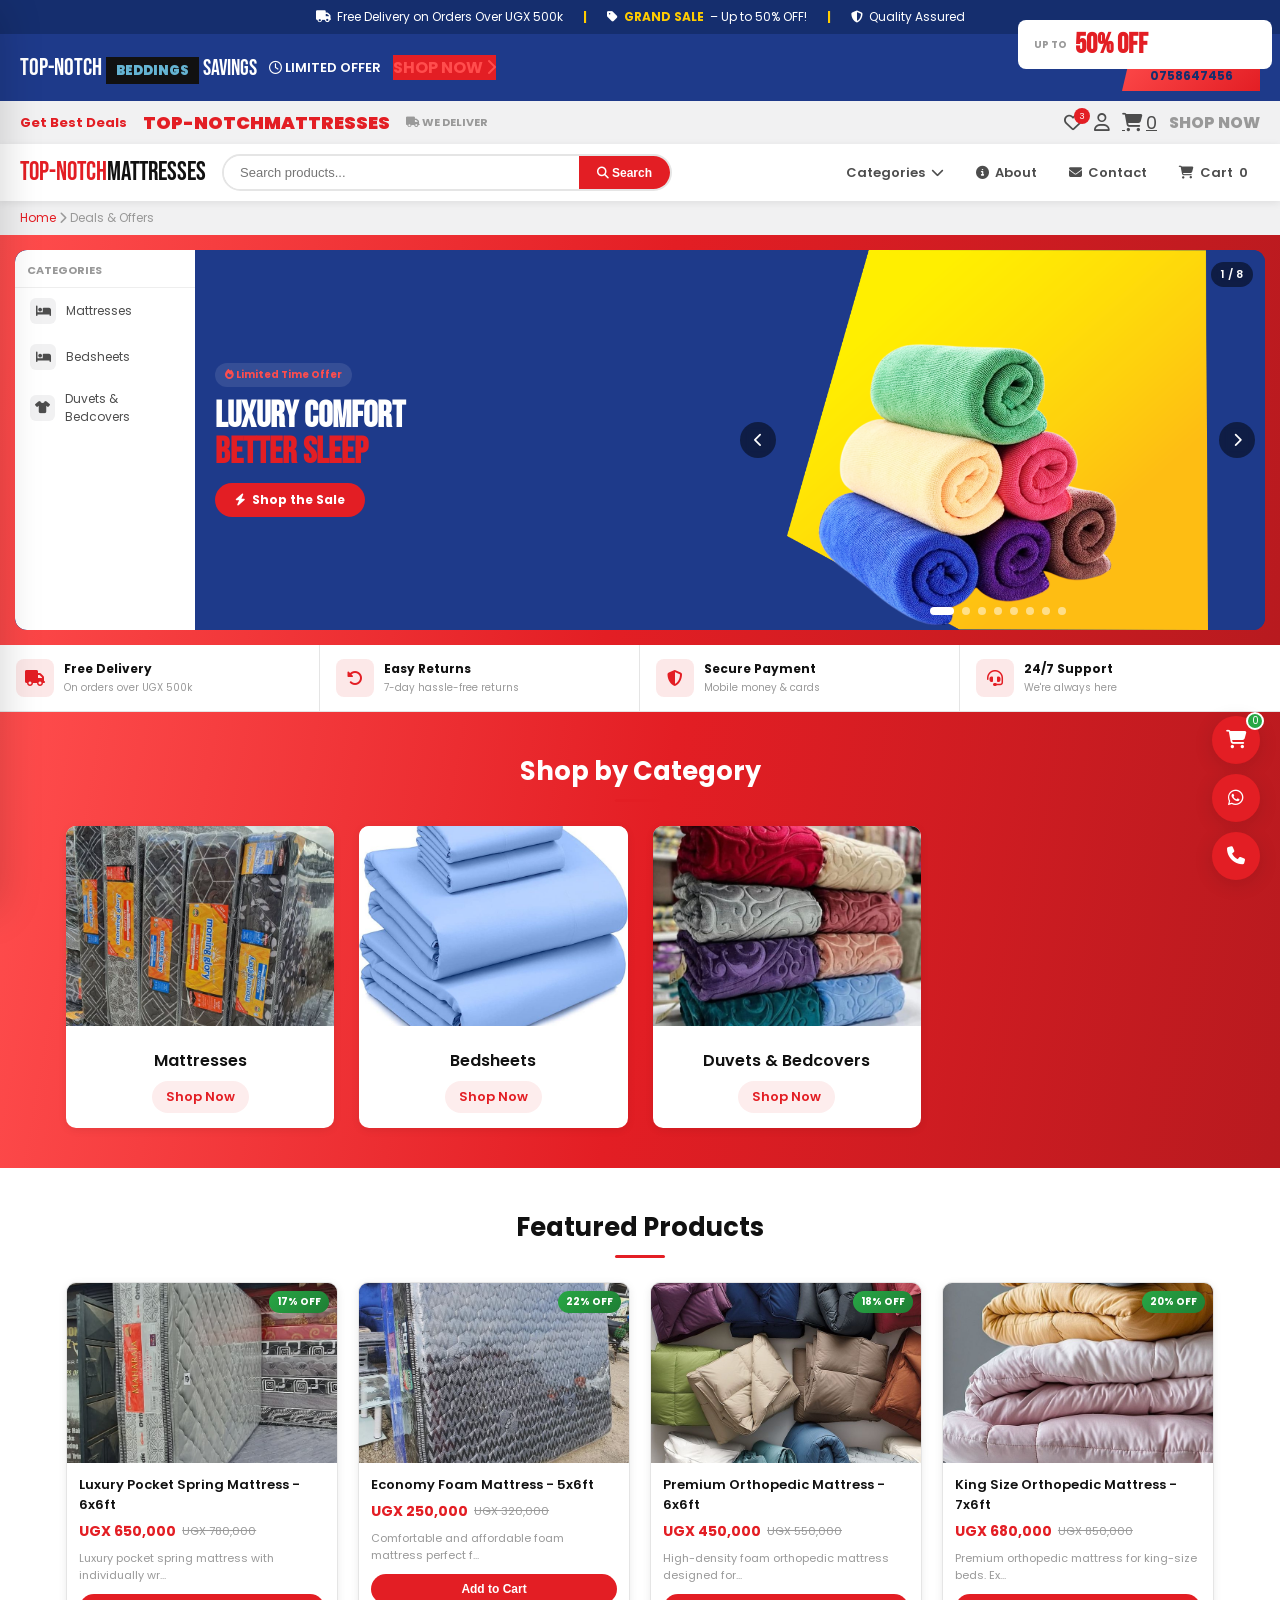
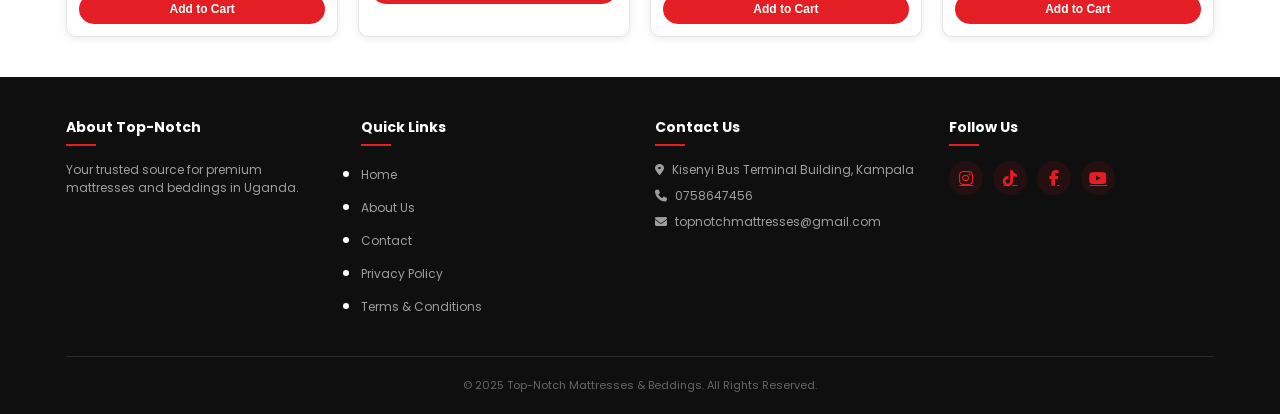
==== index.html @ d007566e "Add files via upload" ====
<!DOCTYPE html>
<html lang="en">
<head>
    <meta charset="UTF-8">
    <meta name="viewport" content="width=device-width, initial-scale=1.0, user-scalable=yes">
    <title>Top-Notch Mattresses & Beddings</title>
    <link rel="stylesheet" href="css/style.css">
    <link rel="stylesheet" href="https://cdnjs.cloudflare.com/ajax/libs/font-awesome/6.4.0/css/all.min.css">
    <link href="https://fonts.googleapis.com/css2?family=Bebas+Neue&family=Barlow+Condensed:wght@400;500;600;700;900&family=Poppins:wght@300;400;500;600;700;800&display=swap" rel="stylesheet">
    <style>
        /* Color Override: Red, Blue, White */
        :root {
            --primary: #e31e24; /* Red */
            --primary-dark: #b81a1f;
            --primary-light: #ff4d4d;
            --accent: #ffcc00;
            --navy: #1e3a8a; /* Blue */
            --navy-dark: #152e6e;
            --white: #ffffff;
            --gray-100: #f8f8f8;
        }
        /* Additional overrides for new colors */
        .best-deals span { color: var(--primary); }
        .hero-text h1 .highlight { color: var(--primary); -webkit-text-stroke: 0; }
        .hero-text .discount-badge .pct { color: var(--primary); }
        .cta-btn, .add-cart-btn, .checkout-btn, .submit-btn, .continue-shop, .shop-now-link, .fab-main, .pagination button:hover:not(:disabled) { background: var(--primary); }
        .cta-btn:hover, .add-cart-btn:hover, .checkout-btn:hover, .submit-btn:hover, .continue-shop:hover { background: var(--primary-dark); }
        .category-hero { background: linear-gradient(135deg, var(--navy), var(--navy-dark)); }
        .contact-hero { background: var(--navy-dark); }
        .about-hero { background: linear-gradient(135deg, var(--navy), var(--navy-dark)); }
        .cart-hero { background: linear-gradient(135deg, var(--navy), var(--navy-dark)); }
        .search-hero { background: var(--navy-dark); }
        .brand-bar .afrishop-logo-sm span { color: var(--primary); }
        .deal-banner .call-box { background: linear-gradient(135deg, var(--primary-light), var(--primary)); }
        .dropdown-wrapper .dropdown { border-top-color: var(--primary); }
        .section-title::after { background: var(--primary); }
        .view-more:hover { background: var(--primary); }
        .pagination button:hover:not(:disabled) { background: var(--primary); border-color: var(--primary); }
    </style>
</head>
<body>

<!-- Mobile Menu Overlay -->
<div class="overlay" id="overlay"></div>

<!-- Mobile Drawer -->
<nav class="mobile-menu" id="mobileMenu">
  <div class="mobile-menu-header">
    <a class="afrishop-logo" href="index.html">TOP-NOTCH<span>MATTRESSES</span></a>
    <button class="mobile-close" id="closeMobileBtn"><i class="fas fa-times"></i></button>
  </div>
  <div class="cat-item"><a href="category.html?cat=mattresses"><i class="fas fa-bed"></i> Mattresses</a></div>
  <div class="cat-item"><a href="category.html?cat=bedsheets"><i class="fas fa-bed"></i> Bedsheets</a></div>
  <div class="cat-item"><a href="category.html?cat=duvets"><i class="fas fa-tshirt"></i> Duvets</a></div>
  <div class="cat-item"><a href="contact.html"><i class="fas fa-envelope"></i> Contact Us</a></div>
  <div class="cat-item"><a href="about.html"><i class="fas fa-info-circle"></i> About Us</a></div>
</nav>

<!-- Promo Bar -->
<div class="promo-bar">
  <span><i class="fas fa-truck"></i> Free Delivery on Orders Over UGX 500k</span>
  <span class="accent">|</span>
  <span><i class="fas fa-tag"></i> <span class="accent">GRAND SALE</span> – Up to 50% OFF!</span>
  <span class="accent">|</span>
  <span><i class="fas fa-shield-alt"></i> Quality Assured</span>
</div>

<!-- Deal Banner -->
<div class="deal-banner">
  <div class="brand-badge">
    <span class="mega">Top-Notch</span>
    <span class="home-tag">BEDDINGS</span>
    <span class="savings">Savings</span>
  </div>
  <span class="today"><i class="far fa-clock"></i> LIMITED OFFER</span>
  <a href="#" class="shop-now-link">SHOP NOW <i class="fas fa-chevron-right"></i></a>
  <div class="call-box">
    <p>📞 Call for Deals</p>
    <p class="phone">0758647456</p>
  </div>
</div>

<!-- Brand Bar -->
<div class="brand-bar">
  <span class="best-deals">Get Best <span>Deals</span></span>
  <span class="afrishop-logo-sm">TOP-NOTCH<span>MATTRESSES</span></span>
  <span class="we-deliver"><i class="fas fa-truck"></i> We Deliver</span>
  <div class="icon-group">
    <button class="icon-btn" title="Wishlist"><i class="far fa-heart"></i><span class="badge">3</span></button>
    <button class="icon-btn" title="Account"><i class="far fa-user"></i></button>
    <a href="cart.html" class="icon-btn" title="Cart"><i class="fas fa-shopping-cart"></i><span id="cart-count">0</span></a>
    <span class="shop-now-sm">SHOP NOW</span>
  </div>
</div>

<!-- Main Nav -->
<header class="main-nav">
  <button class="hamburger" id="hamburgerBtn" aria-label="Menu"><span></span><span></span><span></span></button>
  <a class="afrishop-logo" href="index.html">TOP-NOTCH<span>MATTRESSES</span></a>
  <div class="search-bar">
    <input type="text" placeholder="Search products..." id="searchInput" onkeydown="if(event.key==='Enter')doSearch()">
    <button onclick="doSearch()"><i class="fas fa-search"></i> Search</button>
  </div>
  <nav class="nav-links">
    <div class="dropdown-wrapper">
      <a href="#" class="nav-link">Categories <i class="fas fa-chevron-down"></i></a>
      <ul class="dropdown">
        <li><a href="category.html?cat=mattresses">Mattresses</a></li>
        <li><a href="category.html?cat=bedsheets">Bedsheets</a></li>
        <li><a href="category.html?cat=duvets">Duvets & Bedcovers</a></li>
      </ul>
    </div>
    <a href="about.html" class="nav-link"><i class="fas fa-info-circle"></i> <span>About</span></a>
    <a href="contact.html" class="nav-link"><i class="fas fa-envelope"></i> <span>Contact</span></a>
    <a href="cart.html" class="nav-link"><i class="fas fa-shopping-cart"></i> <span>Cart</span><span id="cart-count-nav">0</span></a>
  </nav>
</header>

<!-- Breadcrumb -->
<div class="breadcrumb-bar"><a href="index.html">Home</a> <i class="fas fa-chevron-right"></i> <span>Deals & Offers</span></div>

<!-- Hero Section -->
<section class="hero">
  <div class="hero-inner">
    <aside class="category-sidebar">
      <h3>Categories</h3>
      <ul class="category-list">
        <li><a href="category.html?cat=mattresses"><span class="cat-icon"><i class="fas fa-bed"></i></span> Mattresses</a></li>
        <li><a href="category.html?cat=bedsheets"><span class="cat-icon"><i class="fas fa-bed"></i></span> Bedsheets</a></li>
        <li><a href="category.html?cat=duvets"><span class="cat-icon"><i class="fas fa-tshirt"></i></span> Duvets & Bedcovers</a></li>
      </ul>
    </aside>
    <div class="hero-text">
      <span class="tag"><i class="fas fa-fire"></i> Limited Time Offer</span>
      <h1>Luxury Comfort<span class="highlight">Better Sleep</span></h1>
      <div class="discount-badge"><span class="up-to">UP TO</span><span class="pct">50% OFF</span><span style="font-size:12px;">selected items</span></div>
      <a href="#" class="cta-btn"><i class="fas fa-bolt"></i> Shop the Sale</a>
    </div>
    <div class="hero-slider-wrap">
      <div class="advert-slider" id="advertSlider">
        <div class="slide active"><img src="ad1.png" alt="Special Offer"><div></div></div>
        <div class="slide"><img src="ad5.png" alt="Electronics"><div class=""></div></div>
        <div class="slide"><img src="ad2.png" alt="New Arrivals"><div class=""></div></div>
        <div class="slide"><img src="ad3.png" alt="Fashion"><div class=""></div></div>
        <div class="slide"><img src="ad4.png" alt="Clearance"><div class=""></div></div>
        <div class="slide"><img src="ad6.png" alt="Hot Deals"><div class=""></div></div>
        <div class="slide"><img src="ad7.png" alt="Limited Time"><div class=""></div></div>
        <div class="slide"><img src="ad8.png" alt="Best Sellers"><div class=""></div></div>
        <div class="slider-controls"><button class="prev"><i class="fas fa-chevron-left"></i></button><button class="next"><i class="fas fa-chevron-right"></i></button></div>
        <div class="slider-dots" id="sliderDots"></div>
        <div class="slide-counter" id="slideCounter">1 / 8</div>
      </div>
    </div>
  </div>
</section>

<!-- Features Strip -->
<div class="features-strip">
  <div class="feature-item"><div class="f-icon"><i class="fas fa-truck"></i></div><div><h4>Free Delivery</h4><p>On orders over UGX 500k</p></div></div>
  <div class="feature-item"><div class="f-icon"><i class="fas fa-undo-alt"></i></div><div><h4>Easy Returns</h4><p>7-day hassle-free returns</p></div></div>
  <div class="feature-item"><div class="f-icon"><i class="fas fa-shield-alt"></i></div><div><h4>Secure Payment</h4><p>Mobile money & cards</p></div></div>
  <div class="feature-item"><div class="f-icon"><i class="fas fa-headset"></i></div><div><h4>24/7 Support</h4><p>We're always here</p></div></div>
</div>

<!-- Categories Section -->
<section class="categories"><div class="container"><h2 class="section-title">Shop by Category</h2><div class="category-grid" id="category-grid"></div></div></section>

<!-- Featured Products -->
<section class="featured-products"><div class="container"><h2 class="section-title">Featured Products</h2><div class="product-grid" id="featured-products"></div></div></section>

<!-- Footer -->
<footer><div class="container"><div class="footer-container"><div class="footer-column"><h3>About Top-Notch</h3><p>Your trusted source for premium mattresses and beddings in Uganda.</p></div><div class="footer-column"><h3>Quick Links</h3><ul class="footer-links"><li><a href="index.html">Home</a></li><li><a href="about.html">About Us</a></li><li><a href="contact.html">Contact</a></li><li><a href="#">Privacy Policy</a></li><li><a href="#">Terms & Conditions</a></li></ul></div><div class="footer-column"><h3>Contact Us</h3><p><i class="fas fa-map-marker-alt"></i> Kisenyi Bus Terminal Building, Kampala</p><p><i class="fas fa-phone"></i> 0758647456</p><p><i class="fas fa-envelope"></i> topnotchmattresses@gmail.com</p></div><div class="footer-column"><h3>Follow Us</h3><div class="social-links"><a href="https://www.instagram.com/khedila_pro_ug?igsh=bzl2d2FpMGdnenFz"><i class="fab fa-instagram"></i></a><a href="https://www.tiktok.com/@topnotch608"><i class="fab fa-tiktok"></i></a><a href="https://www.facebook.com/share/1E3zDhCzjN/"><i class="fab fa-facebook-f"></i></a><a href="https://youtube.com/@ghadafijulius-s7x?si=W4IvHSzY52c9iJwG"><i class="fab fa-youtube"></i></a></div></div></div><div class="footer-bottom"><p>&copy; 2025 Top-Notch Mattresses & Beddings. All Rights Reserved.</p></div></div></footer>

<!-- FAB Container -->
<div class="fab-container"><div class="fab-main fab-cart"><i class="fas fa-shopping-cart"></i><span class="fab-cart-count">0</span></div><div class="fab-main fab-whatsapp"><i class="fab fa-whatsapp"></i></div><div class="fab-main fab-call"><i class="fas fa-phone"></i></div><div class="fab-cart-container"><div class="fab-cart-header"><h3>Your Cart</h3><button class="fab-cart-close"><i class="fas fa-times"></i></button></div><div class="fab-cart-items"></div><div class="fab-cart-summary"><div class="fab-cart-total"><span>Total:</span><span id="fab-cart-total">UGX 0</span></div><div class="fab-cart-buttons"><a href="cart.html" class="btn">View Cart</a></div></div></div></div>

<script src="js/categories.js"></script>
<script src="js/products-electronics.js"></script>
<script src="js/products-fashion.js"></script>
<script src="js/products-home.js"></script>
<script src="js/products-beauty.js"></script>
<script src="js/products-sports.js"></script>
<script src="js/product.js"></script>
<script src="js/script.js"></script>
</body>
</html>
---- css/style.css ----
/* =============================================================
   TOP-NOTCH MATTRESSES & BEDDINGS — style.css (UPDATED)
   Colors: Red (#e31e24), Blue (#1e3a8a), White
   ============================================================= */

:root {
    --primary: #e31e24;
    --primary-dark: #b81a1f;
    --primary-light: #ff4d4d;
    --accent: #ffcc00;
    --navy: #1e3a8a;
    --navy-dark: #152e6e;
    --white: #ffffff;
    --black: #111111;
    --gray-100: #f8f8f8;
    --gray-200: #f1f1f2;
    --gray-400: #999999;
    --gray-700: #4d4d4d;
    --border: #e5e5e5;
    --shadow-sm: 0 2px 8px rgba(0,0,0,0.08);
    --shadow-md: 0 4px 20px rgba(0,0,0,0.12);
    --shadow-lg: 0 8px 40px rgba(0,0,0,0.18);
    --transition: all 0.25s ease;
    --radius: 10px;
    --radius-sm: 6px;
    --radius-xl: 24px;
}

* { margin: 0; padding: 0; box-sizing: border-box; }

body {
    font-family: 'Poppins', sans-serif;
    background: var(--gray-100);
    color: var(--black);
    overflow-x: hidden;
}

.container { width: 92%; max-width: 1200px; margin: 0 auto; padding: 0 15px; }

/* ========== PROMO BAR ========== */
.promo-bar {
    background: var(--navy-dark);
    color: var(--white);
    text-align: center;
    padding: 8px 16px;
    font-size: 12px;
    display: flex;
    justify-content: center;
    gap: 20px;
    flex-wrap: wrap;
}
.promo-bar span { display: flex; align-items: center; gap: 6px; }
.promo-bar .accent { color: var(--accent); font-weight: 700; }

/* ========== DEAL BANNER ========== */
.deal-banner {
    background: var(--navy);
    padding: 10px 20px;
    display: flex;
    align-items: center;
    gap: 12px;
    flex-wrap: wrap;
}
.deal-banner .mega { font-family: 'Bebas Neue', sans-serif; color: var(--white); font-size: 24px; }
.deal-banner .home-tag { background: var(--black); color: #65b4d3; font-weight: 900; font-size: 13px; padding: 4px 10px; transform: skewX(-12deg); }
.deal-banner .savings { font-family: 'Bebas Neue', sans-serif; color: var(--white); font-size: 22px; }
.deal-banner .today { color: var(--white); font-weight: 600; font-size: 13px; }
.deal-banner .shop-now-link { color: var(--primary-light); font-weight: 700; text-decoration: none; }
.deal-banner .call-box { margin-left: auto; background: linear-gradient(135deg, var(--primary-light), var(--primary)); padding: 6px 18px; clip-path: polygon(8% 0%, 100% 0%, 100% 100%, 0% 100%); text-align: center; }
.deal-banner .call-box p { font-weight: 700; font-size: 11px; color: var(--navy-dark); }
.deal-banner .call-box .phone { font-size: 12px; }

/* ========== BRAND BAR ========== */
.brand-bar {
    background: var(--gray-200);
    padding: 8px 20px;
    display: flex;
    align-items: center;
    gap: 16px;
    flex-wrap: wrap;
}
.best-deals { font-size: 13px; color: var(--primary); font-weight: 700; }
.best-deals span { color: var(--black); }
.afrishop-logo-sm { font-size: 18px; font-weight: 900; color: var(--primary); }
.afrishop-logo-sm span { color: rgba(0,0,0,0.8); }
.we-deliver { font-size: 11px; font-weight: 700; color: var(--gray-400); text-transform: uppercase; }
.icon-group { display: flex; align-items: center; gap: 12px; margin-left: auto; }
.icon-btn { display: flex; align-items: center; gap: 4px; font-size: 18px; color: var(--gray-700); background: none; border: none; cursor: pointer; position: relative; }
.icon-btn .badge { position: absolute; top: -6px; right: -8px; background: var(--primary); color: white; font-size: 9px; width: 16px; height: 16px; border-radius: 50%; display: flex; align-items: center; justify-content: center; }
.shop-now-sm { font-size: 16px; font-weight: 800; color: var(--gray-400); }

/* ========== MAIN NAV ========== */
.main-nav {
    background: var(--white);
    padding: 10px 20px;
    display: flex;
    align-items: center;
    gap: 16px;
    box-shadow: var(--shadow-sm);
    position: sticky;
    top: 0;
    z-index: 1000;
    flex-wrap: wrap;
}
.hamburger { background: none; border: none; cursor: pointer; display: none; flex-direction: column; gap: 4px; padding: 4px; }
.hamburger span { display: block; width: 22px; height: 2px; background: var(--gray-700); border-radius: 2px; transition: var(--transition); }
.afrishop-logo { font-family: 'Bebas Neue', sans-serif; font-size: 26px; color: var(--primary); text-decoration: none; }
.afrishop-logo span { color: var(--black); }

.search-bar {
    flex: 1;
    max-width: 450px;
    display: flex;
    border: 2px solid var(--border);
    border-radius: 30px;
    overflow: hidden;
}
.search-bar input { flex: 1; padding: 9px 16px; border: none; outline: none; font-size: 13px; }
.search-bar button { padding: 9px 18px; background: var(--primary); color: white; border: none; cursor: pointer; font-weight: 600; font-size: 12px; transition: var(--transition); }
.search-bar button:hover { background: var(--primary-dark); }

.nav-links { display: flex; align-items: center; gap: 8px; margin-left: auto; }
.nav-link { display: flex; align-items: center; gap: 6px; padding: 8px 12px; font-size: 13px; font-weight: 600; color: var(--gray-700); text-decoration: none; border-radius: var(--radius-sm); transition: var(--transition); }
.nav-link:hover { color: var(--primary); background: rgba(227,30,36,0.06); }
.nav-link.active { color: var(--primary); }

.dropdown-wrapper { position: relative; }
.dropdown-wrapper .dropdown {
    position: absolute;
    top: 100%;
    left: 0;
    background: var(--white);
    box-shadow: var(--shadow-md);
    border-radius: var(--radius-sm);
    padding: 8px 0;
    min-width: 180px;
    opacity: 0;
    visibility: hidden;
    transform: translateY(-6px);
    transition: var(--transition);
    z-index: 200;
    border-top: 3px solid var(--primary);
    list-style: none;
}
.dropdown-wrapper:hover .dropdown { opacity: 1; visibility: visible; transform: translateY(0); }
.dropdown li a { display: block; padding: 8px 18px; font-size: 13px; color: var(--gray-700); text-decoration: none; }
.dropdown li a:hover { color: var(--primary); background: var(--gray-100); }

/* ========== BREADCRUMB ========== */
.breadcrumb-bar { background: var(--gray-200); padding: 8px 20px; font-size: 12px; color: var(--gray-400); }
.breadcrumb-bar a { color: var(--primary); text-decoration: none; }

/* ========== HERO SECTION ========== */
.hero { background: linear-gradient(100deg, var(--primary-light), var(--primary), var(--primary-dark)); padding: 15px; }
.hero-inner { background: var(--navy); border-radius: 12px; overflow: hidden; display: grid; grid-template-columns: 180px 1fr 1fr; min-height: 380px; }

.category-sidebar { background: var(--white); padding: 12px 0; border-radius: 12px 0 0 12px; }
.category-sidebar h3 { font-size: 11px; font-weight: 700; color: var(--gray-400); text-transform: uppercase; padding: 0 12px 8px; border-bottom: 1px solid #eee; }
.category-list li a { display: flex; align-items: center; gap: 10px; padding: 10px 12px; font-size: 12px; color: var(--gray-700); text-decoration: none; border-left: 3px solid transparent; transition: var(--transition); }
.category-list li a:hover { background: rgba(227,30,36,0.06); border-left-color: var(--primary); color: var(--primary); }
.category-list li .cat-icon { width: 26px; height: 26px; background: var(--gray-200); border-radius: 6px; display: flex; align-items: center; justify-content: center; font-size: 12px; }

.hero-text { display: flex; flex-direction: column; justify-content: center; padding: 20px; }
.hero-text .tag { background: rgba(255,255,255,0.1); color: var(--primary-light); font-size: 10px; font-weight: 700; padding: 4px 10px; border-radius: 20px; width: fit-content; margin-bottom: 12px; }
.hero-text h1 { font-family: 'Bebas Neue', sans-serif; font-size: 36px; color: var(--white); line-height: 1; }
.hero-text h1 .highlight { display: block; color: var(--primary); -webkit-text-stroke: 0; }
.hero-text .discount-badge { margin-top: 12px; background: var(--white); border-radius: 8px; padding: 8px 16px; display: inline-flex; align-items: center; gap: 8px; width: fit-content; }
.hero-text .discount-badge .up-to { font-size: 10px; font-weight: 700; color: var(--gray-400); }
.hero-text .discount-badge .pct { font-family: 'Bebas Neue', sans-serif; font-size: 28px; color: var(--primary); }
.hero-text .cta-btn { margin-top: 12px; display: inline-flex; align-items: center; gap: 6px; background: var(--primary); color: white; font-weight: 700; font-size: 12px; padding: 8px 20px; border-radius: 24px; text-decoration: none; width: fit-content; }

.hero-slider-wrap { position: relative; overflow: hidden; border-radius: 0 12px 12px 0; }
.advert-slider { position: relative; width: 100%; height: 100%; }
.slide { position: absolute; inset: 0; opacity: 0; transition: opacity 0.5s ease; display: flex; align-items: center; justify-content: center;  }
  .slide.active { opacity: 1; }
.slide img { width: 100%; height: 100%; object-fit: cover; }
.slider-controls { position: absolute; top: 50%; transform: translateY(-50%); left: 0; right: 0; display: flex; justify-content: space-between; padding: 0 10px; z-index: 10; }
.slider-controls button { width: 32px; height: 32px; background: rgba(0,0,0,0.4); color: white; border: none; border-radius: 50%; cursor: pointer; font-size: 12px; }
.slider-dots { position: absolute; bottom: 10px; left: 50%; transform: translateX(-50%); display: flex; gap: 6px; z-index: 10; }
.slider-dot { width: 6px; height: 6px; border-radius: 50%; background: rgba(255,255,255,0.4); cursor: pointer; border: none; }
.slider-dot.active { background: var(--white); width: 18px; border-radius: 3px; }
.slide-counter { position: absolute; top: 8px; right: 8px; background: rgba(0,0,0,0.45); color: white; font-size: 10px; padding: 2px 8px; border-radius: 10px; z-index: 10; }

/* ========== FEATURES STRIP ========== */
.features-strip { background: var(--white); display: grid; grid-template-columns: repeat(4, 1fr); border-bottom: 1px solid var(--border); }
.feature-item { display: flex; align-items: center; gap: 10px; padding: 14px 16px; border-right: 1px solid var(--border); transition: var(--transition); }
.feature-item:last-child { border-right: none; }
.feature-item .f-icon { width: 38px; height: 38px; background: rgba(227,30,36,0.1); border-radius: 8px; display: flex; align-items: center; justify-content: center; font-size: 16px; color: var(--primary); }
.feature-item h4 { font-size: 12px; font-weight: 700; margin-bottom: 2px; }
.feature-item p { font-size: 10px; color: var(--gray-400); }

/* ========== SECTIONS ========== */
.section-title { font-size: 1.6rem; font-weight: 700; margin-bottom: 1.5rem; text-align: center; position: relative; }
.section-title::after { content: ''; display: block; width: 50px; height: 3px; background: var(--primary); margin: 8px auto 0; border-radius: 2px; }
.categories { padding: 40px 0; background: linear-gradient(100deg, var(--primary-light), var(--primary), var(--primary-dark)); }
.categories .section-title { color: var(--white); }
.category-grid { display: grid; grid-template-columns: repeat(auto-fill, minmax(220px, 1fr)); gap: 25px; }
.product-grid { display: grid; grid-template-columns: repeat(auto-fill, minmax(240px, 1fr)); gap: 20px; }

.category-card { background: var(--white); border-radius: var(--radius); overflow: hidden; box-shadow: var(--shadow-sm); text-align: center; cursor: pointer; transition: var(--transition); }
.category-card:hover { transform: translateY(-6px); box-shadow: var(--shadow-md); }
.category-card img { width: 100%; height: 200px; object-fit: cover; }
.category-info { padding: 15px; }
.category-info h3 { font-size: 16px; font-weight: 600; margin-bottom: 8px; }
.view-more { display: inline-block; color: var(--primary); font-size: 13px; font-weight: 600; padding: 6px 14px; border-radius: 20px; background: rgba(227,30,36,0.08); text-decoration: none; transition: var(--transition); }
.view-more:hover { background: var(--primary); color: white; }

.featured-products { padding: 40px 0; background: var(--white); }
.product-card { background: var(--white); border-radius: var(--radius); overflow: hidden; box-shadow: var(--shadow-sm); border: 1px solid var(--border); transition: var(--transition); }
.product-card:hover { transform: translateY(-4px); box-shadow: var(--shadow-md); }
.product-image { position: relative; height: 180px; overflow: hidden; cursor: pointer; background: var(--gray-100); }
.product-image img { width: 100%; height: 100%; object-fit: cover; transition: transform 0.3s; }
.product-card:hover .product-image img { transform: scale(1.05); }
.discount-badge { position: absolute; top: 8px; right: 8px; background: linear-gradient(135deg, #28a745, #1e7e34); color: white; padding: 3px 8px; border-radius: 20px; font-size: 10px; font-weight: 700; }
.product-info { padding: 12px; }
.product-name { font-size: 13px; font-weight: 600; margin-bottom: 6px; color: var(--black); }
.product-price { display: flex; align-items: center; gap: 6px; margin-bottom: 8px; flex-wrap: wrap; }
.current-price { font-size: 14px; font-weight: 700; color: var(--primary); }
.original-price { font-size: 11px; text-decoration: line-through; color: var(--gray-400); }
.product-description { font-size: 11px; color: var(--gray-400); margin-bottom: 10px; }
.add-cart-btn { width: 100%; padding: 8px; background: var(--primary); color: white; border: none; border-radius: 25px; cursor: pointer; font-size: 12px; font-weight: 600; transition: var(--transition); }
.add-cart-btn:hover { background: var(--primary-dark); }

/* ========== MOBILE MENU ========== */
.mobile-menu {
    position: fixed; top: 0; left: -280px; bottom: 0; width: 280px;
    background: var(--white); box-shadow: var(--shadow-lg); z-index: 2000;
    transition: left 0.3s ease; overflow-y: auto; padding: 20px 0;
}
.mobile-menu.open { left: 0; }
.mobile-menu-header { display: flex; justify-content: space-between; padding: 0 20px 20px; border-bottom: 1px solid #eee; }
.mobile-close { background: none; border: none; font-size: 20px; cursor: pointer; }
.mobile-menu .cat-item { padding: 12px 20px; border-bottom: 1px solid #f5f5f5; }
.mobile-menu .cat-item a { text-decoration: none; color: var(--gray-700); display: flex; align-items: center; gap: 12px; font-size: 14px; }
.overlay { position: fixed; inset: 0; background: rgba(0,0,0,0.5); z-index: 1999; opacity: 0; pointer-events: none; transition: opacity 0.3s; }
.overlay.show { opacity: 1; pointer-events: all; }

/* ========== FOOTER ========== */
footer { background: #0f0f0f; color: var(--white); padding: 40px 0 20px; }
.footer-container { display: grid; grid-template-columns: repeat(auto-fit, minmax(200px, 1fr)); gap: 30px; margin-bottom: 30px; }
.footer-column h3 { font-size: 14px; font-weight: 700; margin-bottom: 15px; }
.footer-column h3::after { content: ''; display: block; width: 30px; height: 2px; background: var(--primary); margin-top: 6px; }
.footer-column p { color: #9e9e9e; font-size: 12px; margin-bottom: 8px; display: flex; align-items: center; gap: 8px; }
.footer-links li { margin-bottom: 8px; }
.footer-links a { color: #9e9e9e; font-size: 12px; text-decoration: none; transition: var(--transition); }
.footer-links a:hover { color: var(--primary); padding-left: 4px; }
.social-links { display: flex; gap: 10px; }
.social-links a { width: 34px; height: 34px; background: rgba(227,30,36,0.1); border-radius: 50%; display: flex; align-items: center; justify-content: center; color: var(--primary); transition: var(--transition); }
.social-links a:hover { background: var(--primary); color: white; }
.footer-bottom { text-align: center; padding-top: 20px; border-top: 1px solid #2a2a2a; color: #666; font-size: 11px; }

/* ========== FAB BUTTONS ========== */
.fab-container { position: fixed; bottom: 20px; right: 20px; z-index: 999; display: flex; flex-direction: column; gap: 10px; align-items: flex-end; }
.fab-main { width: 48px; height: 48px; background: var(--primary); color: white; border-radius: 50%; display: flex; align-items: center; justify-content: center; font-size: 18px; box-shadow: var(--shadow-md); cursor: pointer; transition: var(--transition); position: relative; }
.fab-main:hover { transform: scale(1.1); }
.fab-whatsapp { background: #25D366; }
.fab-call { background: #007BFF; }
.fab-cart-count { position: absolute; top: -4px; right: -4px; background: #28a745; color: white; border-radius: 50%; width: 18px; height: 18px; font-size: 10px; display: flex; align-items: center; justify-content: center; border: 2px solid white; }
.fab-cart-container { position: absolute; bottom: 60px; right: 0; width: 320px; background: white; border-radius: var(--radius); box-shadow: var(--shadow-lg); padding: 15px; opacity: 0; visibility: hidden; transform: translateY(10px); transition: var(--transition); }
.fab-container.cart-active .fab-cart-container { opacity: 1; visibility: visible; transform: translateY(0); }
.fab-cart-header { display: flex; justify-content: space-between; margin-bottom: 10px; padding-bottom: 8px; border-bottom: 1px solid #f0f0f0; }
.fab-cart-header h3 { font-size: 14px; }
.fab-cart-close { background: none; border: none; cursor: pointer; }
.fab-cart-items { max-height: 260px; overflow-y: auto; margin-bottom: 10px; }
.fab-cart-item { display: flex; gap: 10px; margin-bottom: 10px; padding-bottom: 10px; border-bottom: 1px solid #f5f5f5; }
.fab-cart-item-image { width: 50px; height: 50px; border-radius: 6px; overflow: hidden; background: var(--gray-100); }
.fab-cart-item-image img { width: 100%; height: 100%; object-fit: cover; }
.fab-cart-item-name { font-size: 12px; font-weight: 600; margin-bottom: 4px; }
.fab-cart-item-price { font-size: 11px; color: var(--primary); font-weight: 700; }
.fab-cart-total { display: flex; justify-content: space-between; font-weight: 700; font-size: 13px; margin-bottom: 10px; }
.fab-cart-buttons .btn { display: block; text-align: center; background: var(--primary); color: white; padding: 8px; border-radius: 25px; text-decoration: none; font-size: 12px; font-weight: 600; }

/* ========== NOTIFICATION ========== */
.notification { position: fixed; bottom: 20px; left: 50%; transform: translateX(-50%) translateY(80px); background: #28a745; color: white; padding: 10px 20px; border-radius: 30px; font-size: 13px; font-weight: 600; opacity: 0; transition: all 0.3s; z-index: 2000; }
.notification.show { transform: translateX(-50%) translateY(0); opacity: 1; }

/* ========== RESPONSIVE ========== */
@media (max-width: 900px) {
    .hero-inner { grid-template-columns: 1fr 1fr; }
    .category-sidebar { display: none; }
    .features-strip { grid-template-columns: repeat(2, 1fr); }
    .category-grid { grid-template-columns: repeat(auto-fill, minmax(200px, 1fr)); }
}

@media (max-width: 768px) {
    .hamburger { display: flex; }
    .nav-links { display: none; }
    .search-bar { max-width: 100%; margin: 10px 0; order: 3; width: 100%; }
    .main-nav { flex-wrap: wrap; }
    .afrishop-logo { order: 1; }
    .hamburger { order: 2; margin-left: auto; }
    .hero { padding: 10px; }
    .hero-inner { grid-template-columns: 1fr; grid-template-rows: auto 280px; min-height: auto; }
    .hero-text { padding: 20px 15px; order: 1; }
    .hero-slider-wrap { border-radius: 0 0 12px 12px; order: 2; min-height: 280px; }
    .advert-slider { min-height: 280px; }
    .slide { position: absolute; inset: 0; }
    .slide img { width: 100%; height: 100%; object-fit: contain; object-position: center; }
    .slider-controls button { width: 32px; height: 32px; font-size: 12px; }
    .slider-dots { bottom: 10px; }
    .slider-dot { width: 6px; height: 6px; }
    .slider-dot.active { width: 18px; }
}

@media (max-width: 640px) {
    .deal-banner { justify-content: center; }
    .deal-banner .call-box { margin-left: 0; }
    .hero { padding: 10px; }
    .hero-inner { grid-template-columns: 1fr; grid-template-rows: auto 220px; min-height: auto; }
    .hero-text { padding: 15px; }
    .hero-text h1 { font-size: 28px; }
    .hero-text .discount-badge .pct { font-size: 22px; }
    .hero-text .cta-btn { font-size: 11px; padding: 6px 16px; }
    .hero-slider-wrap { border-radius: 0 0 12px 12px; height: 220px; }
    .features-strip { grid-template-columns: repeat(2, 1fr); }
    .promo-bar { flex-direction: column; gap: 4px; font-size: 10px; }
    .brand-bar { gap: 8px; }
    .section-title { font-size: 1.3rem; }
    .category-card img { height: 160px; }
}

@media (max-width: 480px) {
    .container { width: 95%; padding: 0 8px; }
    .features-strip { grid-template-columns: 1fr; }
    .feature-item { border-right: none; border-bottom: 1px solid var(--border); }
    .category-grid { grid-template-columns: repeat(2, 1fr); gap: 12px; }
    .product-grid { grid-template-columns: repeat(2, 1fr); gap: 12px; }
    .product-image { height: 140px; }
    .product-name { font-size: 11px; }
    .current-price { font-size: 12px; }
    .fab-cart-container { width: 290px; right: -10px; }
    .hero-text h1 { font-size: 24px; }
    .hero-inner { grid-template-rows: auto 180px; }
    .category-card img { height: 140px; }
    .hero-inner { grid-template-rows: auto 200px; }
    .hero-slider-wrap { min-height: 200px; }
    .advert-slider { min-height: 200px; }
    .slide img { object-fit: contain; }
}

/* Hero section images display fully */
.hero { background: linear-gradient(100deg, var(--primary-light), var(--primary), var(--primary-dark)); padding: 15px; }
.hero-inner { background: var(--navy); border-radius: 12px; overflow: hidden; display: grid; grid-template-columns: 180px 1fr 1fr; min-height: 380px; }
.hero-slider-wrap { position: relative; overflow: hidden; border-radius: 0 12px 12px 0; background: var(--navy); }
.advert-slider { position: relative; width: 100%; height: 100%; min-height: 350px; }
.slide { position: absolute; top: 0; left: 0; right: 0; bottom: 0; opacity: 0; transition: opacity 0.5s ease-in-out; display: flex; align-items: center; justify-content: center; background: var(--navy); overflow: hidden; }
.slide.active { opacity: 1; z-index: 1; }
.slide img { width: 100%; height: 100%; object-fit: contain; object-position: center; display: block; }
.slide-overlay { position: absolute; inset: 0; background: linear-gradient(to right, rgba(30,58,138,0.3), rgba(0,0,0,0.1)); pointer-events: none; }
.slider-controls { position: absolute; top: 50%; transform: translateY(-50%); left: 0; right: 0; display: flex; justify-content: space-between; padding: 0 10px; z-index: 20; }
.slider-controls button { width: 36px; height: 36px; background: rgba(0,0,0,0.5); color: white; border: none; border-radius: 50%; cursor: pointer; font-size: 14px; backdrop-filter: blur(4px); transition: var(--transition); z-index: 20; }
.slider-controls button:hover { background: var(--primary); transform: scale(1.1); }
.slider-dots { position: absolute; bottom: 15px; left: 50%; transform: translateX(-50%); display: flex; gap: 8px; z-index: 20; }
.slider-dot { width: 8px; height: 8px; border-radius: 50%; background: rgba(255,255,255,0.5); cursor: pointer; border: none; transition: var(--transition); padding: 0; }
.slider-dot.active { background: var(--white); width: 24px; border-radius: 4px; }
.slide-counter { position: absolute; top: 12px; right: 12px; background: rgba(0,0,0,0.5); backdrop-filter: blur(4px); color: white; font-size: 11px; font-weight: 600; padding: 4px 10px; border-radius: 20px; z-index: 20; }
@media (max-width: 900px) { .hero-inner { grid-template-columns: 1fr 1fr; } .category-sidebar { display: none; } .advert-slider { min-height: 320px; } .slide img { object-fit: contain; } }
@media (max-width: 768px) { .hero { padding: 10px; } .hero-inner { grid-template-columns: 1fr; grid-template-rows: auto 280px; min-height: auto; } .hero-text { padding: 20px 15px; order: 1; } .hero-slider-wrap { border-radius: 0 0 12px 12px; order: 2; min-height: 280px; } .advert-slider { min-height: 280px; } .slide { position: absolute; inset: 0; } .slide img { width: 100%; height: 100%; object-fit: contain; object-position: center; } .slider-controls button { width: 32px; height: 32px; font-size: 12px; } .slider-dots { bottom: 10px; } .slider-dot { width: 6px; height: 6px; } .slider-dot.active { width: 18px; } }
@media (max-width: 480px) { .hero-inner { grid-template-rows: auto 240px; } .hero-slider-wrap { min-height: 240px; } .advert-slider { min-height: 240px; } .slide img { object-fit: contain; width: 100%; height: 100%; } .hero-text h1 { font-size: 24px; } .hero-text .discount-badge .pct { font-size: 20px; } .slider-controls button { width: 28px; height: 28px; font-size: 10px; } }
@media (max-width: 380px) { .hero-inner { grid-template-rows: auto 200px; } .hero-slider-wrap { min-height: 200px; } .advert-slider { min-height: 200px; } .slide img { object-fit: contain; } }
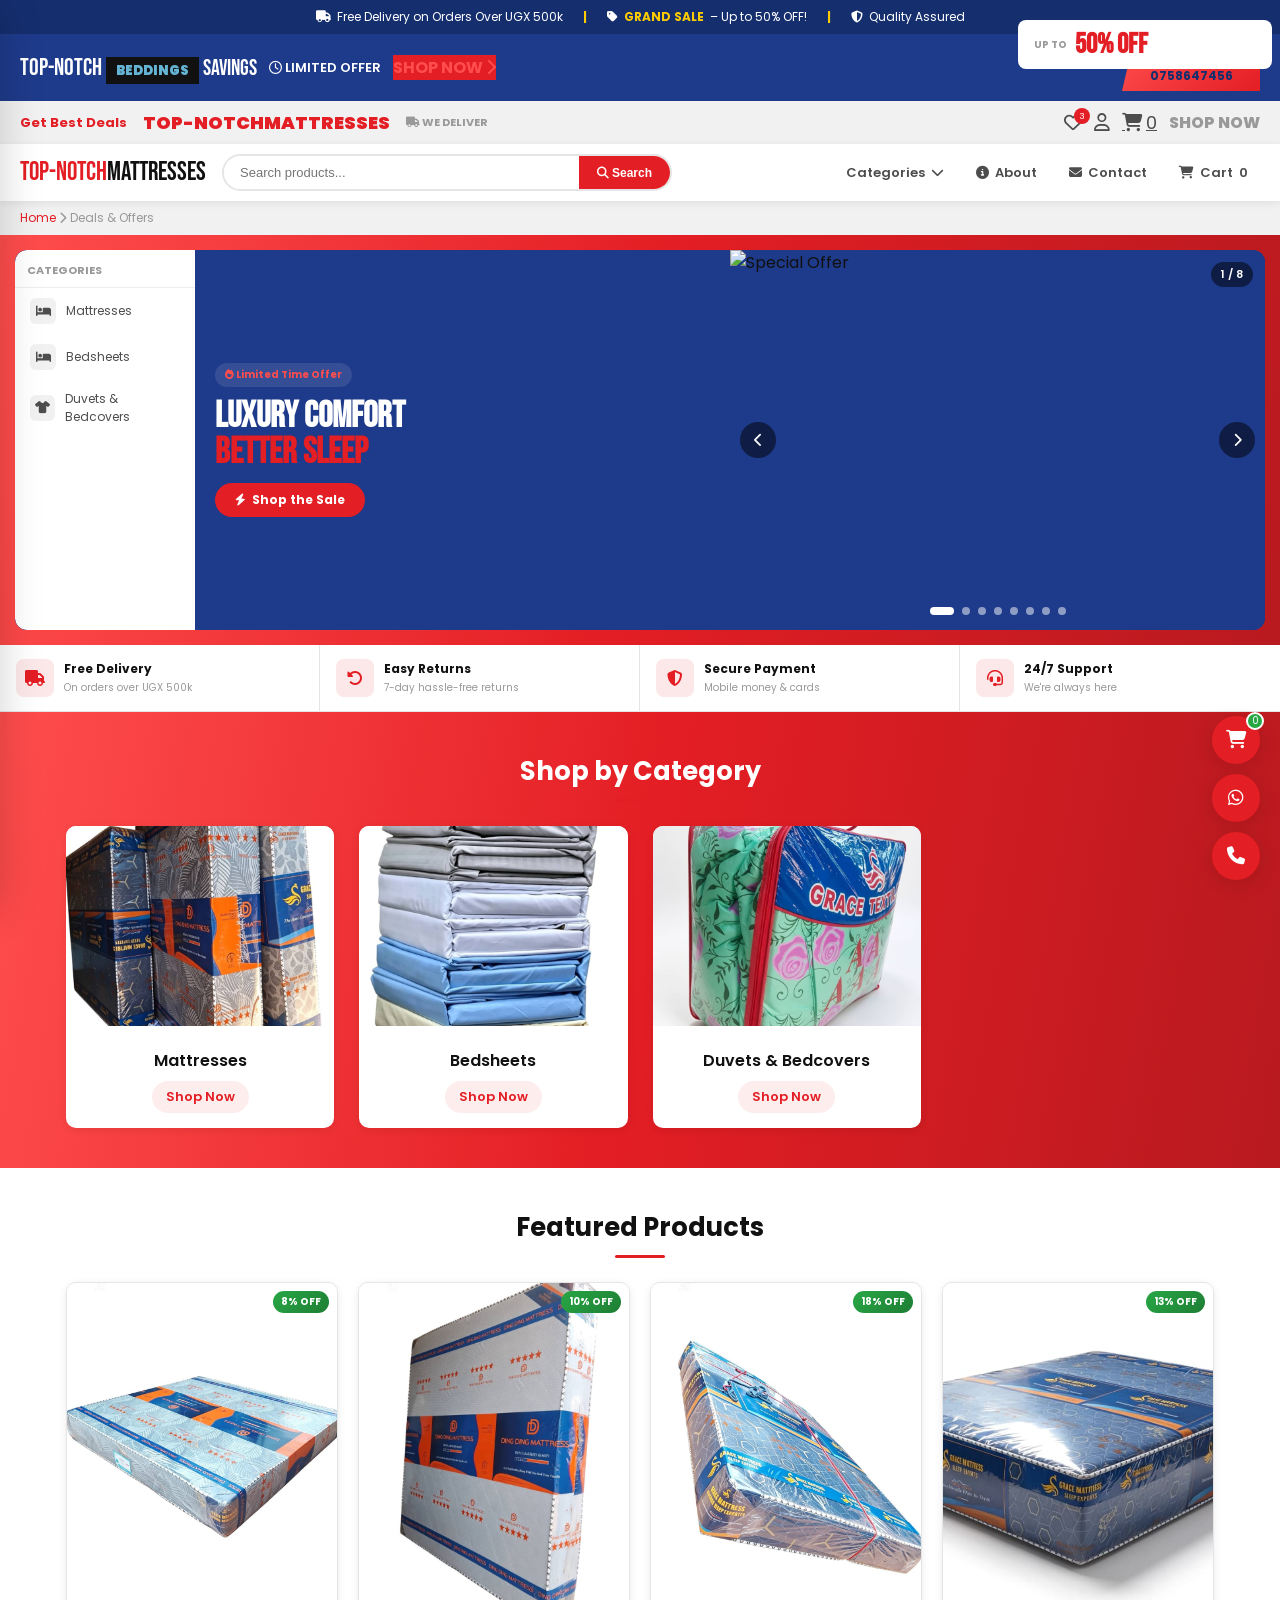
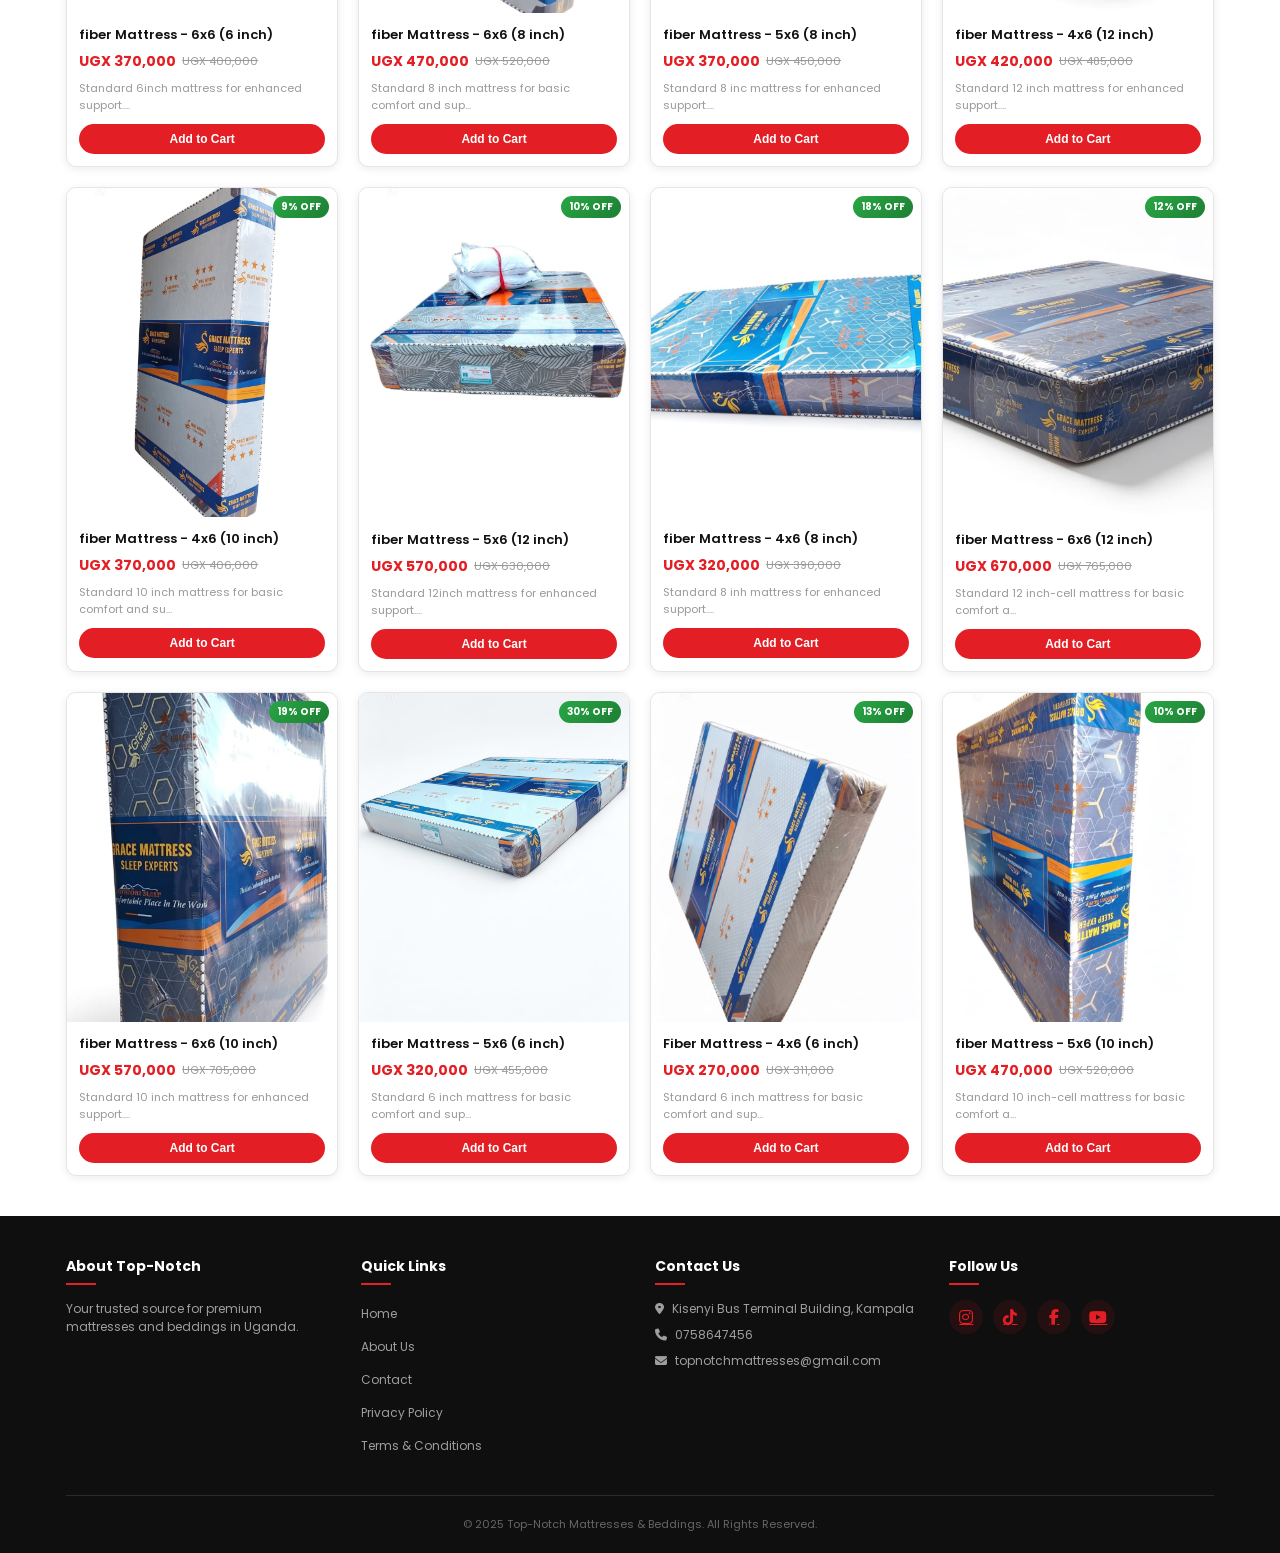
==== commit beabcf4a: "Update index.html" ====
--- a/index.html
+++ b/index.html
@@ -138,8 +138,8 @@
     </div>
     <div class="hero-slider-wrap">
       <div class="advert-slider" id="advertSlider">
-        <div class="slide active"><img src="ad1.png" alt="Special Offer"><div></div></div>
-        <div class="slide"><img src="ad5.png" alt="Electronics"><div class=""></div></div>
+        <div class="slide active"><img src="11.png" alt="Special Offer"><div></div></div>
+        <div class="slide"><img src="22.png" alt="Electronics"><div class=""></div></div>
         <div class="slide"><img src="ad2.png" alt="New Arrivals"><div class=""></div></div>
         <div class="slide"><img src="ad3.png" alt="Fashion"><div class=""></div></div>
         <div class="slide"><img src="ad4.png" alt="Clearance"><div class=""></div></div>
@@ -183,4 +183,4 @@
 <script src="js/product.js"></script>
 <script src="js/script.js"></script>
 </body>
-</html>+</html>
--- a/css/style.css
+++ b/css/style.css
@@ -1,6 +1,7 @@
 /* =============================================================
    TOP-NOTCH MATTRESSES & BEDDINGS — style.css (UPDATED)
    Colors: Red (#e31e24), Blue (#1e3a8a), White
+   Image Size: 920x1124px
    ============================================================= */
 
 :root {
@@ -24,6 +25,8 @@
     --radius: 10px;
     --radius-sm: 6px;
     --radius-xl: 24px;
+    --image-width: 920px;
+    --image-height: 1124px;
 }
 
 * { margin: 0; padding: 0; box-sizing: border-box; }
@@ -156,6 +159,7 @@
 
 .category-sidebar { background: var(--white); padding: 12px 0; border-radius: 12px 0 0 12px; }
 .category-sidebar h3 { font-size: 11px; font-weight: 700; color: var(--gray-400); text-transform: uppercase; padding: 0 12px 8px; border-bottom: 1px solid #eee; }
+.category-list { list-style: none; }
 .category-list li a { display: flex; align-items: center; gap: 10px; padding: 10px 12px; font-size: 12px; color: var(--gray-700); text-decoration: none; border-left: 3px solid transparent; transition: var(--transition); }
 .category-list li a:hover { background: rgba(227,30,36,0.06); border-left-color: var(--primary); color: var(--primary); }
 .category-list li .cat-icon { width: 26px; height: 26px; background: var(--gray-200); border-radius: 6px; display: flex; align-items: center; justify-content: center; font-size: 12px; }
@@ -171,8 +175,8 @@
 
 .hero-slider-wrap { position: relative; overflow: hidden; border-radius: 0 12px 12px 0; }
 .advert-slider { position: relative; width: 100%; height: 100%; }
-.slide { position: absolute; inset: 0; opacity: 0; transition: opacity 0.5s ease; display: flex; align-items: center; justify-content: center;  }
-  .slide.active { opacity: 1; }
+.slide { position: absolute; inset: 0; opacity: 0; transition: opacity 0.5s ease; display: flex; align-items: center; justify-content: center; }
+.slide.active { opacity: 1; }
 .slide img { width: 100%; height: 100%; object-fit: cover; }
 .slider-controls { position: absolute; top: 50%; transform: translateY(-50%); left: 0; right: 0; display: flex; justify-content: space-between; padding: 0 10px; z-index: 10; }
 .slider-controls button { width: 32px; height: 32px; background: rgba(0,0,0,0.4); color: white; border: none; border-radius: 50%; cursor: pointer; font-size: 12px; }
@@ -205,13 +209,45 @@
 .view-more { display: inline-block; color: var(--primary); font-size: 13px; font-weight: 600; padding: 6px 14px; border-radius: 20px; background: rgba(227,30,36,0.08); text-decoration: none; transition: var(--transition); }
 .view-more:hover { background: var(--primary); color: white; }
 
+/* ========== PRODUCT CARDS WITH 920x1124 IMAGES ========== */
 .featured-products { padding: 40px 0; background: var(--white); }
-.product-card { background: var(--white); border-radius: var(--radius); overflow: hidden; box-shadow: var(--shadow-sm); border: 1px solid var(--border); transition: var(--transition); }
+.product-card { 
+    background: var(--white); 
+    border-radius: var(--radius); 
+    overflow: hidden; 
+    box-shadow: var(--shadow-sm); 
+    border: 1px solid var(--border); 
+    transition: var(--transition);
+}
 .product-card:hover { transform: translateY(-4px); box-shadow: var(--shadow-md); }
-.product-image { position: relative; height: 180px; overflow: hidden; cursor: pointer; background: var(--gray-100); }
-.product-image img { width: 100%; height: 100%; object-fit: cover; transition: transform 0.3s; }
+
+.product-image { 
+    position: relative; 
+    width: 100%;
+    aspect-ratio: 920 / 1124;
+    overflow: hidden; 
+    cursor: pointer; 
+    background: var(--gray-100);
+}
+.product-image img { 
+    width: 100%; 
+    height: 100%; 
+    object-fit: cover; 
+    transition: transform 0.3s; 
+}
 .product-card:hover .product-image img { transform: scale(1.05); }
-.discount-badge { position: absolute; top: 8px; right: 8px; background: linear-gradient(135deg, #28a745, #1e7e34); color: white; padding: 3px 8px; border-radius: 20px; font-size: 10px; font-weight: 700; }
+
+.discount-badge { 
+    position: absolute; 
+    top: 8px; 
+    right: 8px; 
+    background: linear-gradient(135deg, #28a745, #1e7e34); 
+    color: white; 
+    padding: 3px 8px; 
+    border-radius: 20px; 
+    font-size: 10px; 
+    font-weight: 700; 
+}
 .product-info { padding: 12px; }
 .product-name { font-size: 13px; font-weight: 600; margin-bottom: 6px; color: var(--black); }
 .product-price { display: flex; align-items: center; gap: 6px; margin-bottom: 8px; flex-wrap: wrap; }
@@ -221,6 +257,44 @@
 .add-cart-btn { width: 100%; padding: 8px; background: var(--primary); color: white; border: none; border-radius: 25px; cursor: pointer; font-size: 12px; font-weight: 600; transition: var(--transition); }
 .add-cart-btn:hover { background: var(--primary-dark); }
 
+/* Category product grid with 920x1124 images */
+.category-product-grid .product-image {
+    position: relative;
+    width: 100%;
+    aspect-ratio: 920 / 1124;
+    overflow: hidden;
+    cursor: pointer;
+    background: var(--gray-100);
+}
+.category-product-grid .product-image img {
+    width: 100%;
+    height: 100%;
+    object-fit: cover;
+    transition: transform 0.3s;
+}
+.category-product-grid .product-card:hover .product-image img {
+    transform: scale(1.05);
+}
+
+/* Search product grid with 920x1124 images */
+.search-product-grid .product-image {
+    position: relative;
+    width: 100%;
+    aspect-ratio: 920 / 1124;
+    overflow: hidden;
+    cursor: pointer;
+    background: var(--gray-100);
+}
+.search-product-grid .product-image img {
+    width: 100%;
+    height: 100%;
+    object-fit: cover;
+    transition: transform 0.3s;
+}
+.search-product-grid .product-card:hover .product-image img {
+    transform: scale(1.05);
+}
+
 /* ========== MOBILE MENU ========== */
 .mobile-menu {
     position: fixed; top: 0; left: -280px; bottom: 0; width: 280px;
@@ -241,6 +315,7 @@
 .footer-column h3 { font-size: 14px; font-weight: 700; margin-bottom: 15px; }
 .footer-column h3::after { content: ''; display: block; width: 30px; height: 2px; background: var(--primary); margin-top: 6px; }
 .footer-column p { color: #9e9e9e; font-size: 12px; margin-bottom: 8px; display: flex; align-items: center; gap: 8px; }
+.footer-links { list-style: none; }
 .footer-links li { margin-bottom: 8px; }
 .footer-links a { color: #9e9e9e; font-size: 12px; text-decoration: none; transition: var(--transition); }
 .footer-links a:hover { color: var(--primary); padding-left: 4px; }
@@ -300,6 +375,8 @@
     .slider-dots { bottom: 10px; }
     .slider-dot { width: 6px; height: 6px; }
     .slider-dot.active { width: 18px; }
+    /* Product image responsive */
+    .product-image { aspect-ratio: 920 / 1124; }
 }
 
 @media (max-width: 640px) {
@@ -317,6 +394,7 @@
     .brand-bar { gap: 8px; }
     .section-title { font-size: 1.3rem; }
     .category-card img { height: 160px; }
+    .product-image { aspect-ratio: 920 / 1124; }
 }
 
 @media (max-width: 480px) {
@@ -325,7 +403,7 @@
     .feature-item { border-right: none; border-bottom: 1px solid var(--border); }
     .category-grid { grid-template-columns: repeat(2, 1fr); gap: 12px; }
     .product-grid { grid-template-columns: repeat(2, 1fr); gap: 12px; }
-    .product-image { height: 140px; }
+    .product-image { aspect-ratio: 920 / 1124; }
     .product-name { font-size: 11px; }
     .current-price { font-size: 12px; }
     .fab-cart-container { width: 290px; right: -10px; }
@@ -354,7 +432,38 @@
 .slider-dot { width: 8px; height: 8px; border-radius: 50%; background: rgba(255,255,255,0.5); cursor: pointer; border: none; transition: var(--transition); padding: 0; }
 .slider-dot.active { background: var(--white); width: 24px; border-radius: 4px; }
 .slide-counter { position: absolute; top: 12px; right: 12px; background: rgba(0,0,0,0.5); backdrop-filter: blur(4px); color: white; font-size: 11px; font-weight: 600; padding: 4px 10px; border-radius: 20px; z-index: 20; }
-@media (max-width: 900px) { .hero-inner { grid-template-columns: 1fr 1fr; } .category-sidebar { display: none; } .advert-slider { min-height: 320px; } .slide img { object-fit: contain; } }
-@media (max-width: 768px) { .hero { padding: 10px; } .hero-inner { grid-template-columns: 1fr; grid-template-rows: auto 280px; min-height: auto; } .hero-text { padding: 20px 15px; order: 1; } .hero-slider-wrap { border-radius: 0 0 12px 12px; order: 2; min-height: 280px; } .advert-slider { min-height: 280px; } .slide { position: absolute; inset: 0; } .slide img { width: 100%; height: 100%; object-fit: contain; object-position: center; } .slider-controls button { width: 32px; height: 32px; font-size: 12px; } .slider-dots { bottom: 10px; } .slider-dot { width: 6px; height: 6px; } .slider-dot.active { width: 18px; } }
-@media (max-width: 480px) { .hero-inner { grid-template-rows: auto 240px; } .hero-slider-wrap { min-height: 240px; } .advert-slider { min-height: 240px; } .slide img { object-fit: contain; width: 100%; height: 100%; } .hero-text h1 { font-size: 24px; } .hero-text .discount-badge .pct { font-size: 20px; } .slider-controls button { width: 28px; height: 28px; font-size: 10px; } }
-@media (max-width: 380px) { .hero-inner { grid-template-rows: auto 200px; } .hero-slider-wrap { min-height: 200px; } .advert-slider { min-height: 200px; } .slide img { object-fit: contain; } }+
+@media (max-width: 900px) { 
+    .hero-inner { grid-template-columns: 1fr 1fr; } 
+    .category-sidebar { display: none; } 
+    .advert-slider { min-height: 320px; } 
+    .slide img { object-fit: contain; } 
+}
+@media (max-width: 768px) { 
+    .hero { padding: 10px; } 
+    .hero-inner { grid-template-columns: 1fr; grid-template-rows: auto 280px; min-height: auto; } 
+    .hero-text { padding: 20px 15px; order: 1; } 
+    .hero-slider-wrap { border-radius: 0 0 12px 12px; order: 2; min-height: 280px; } 
+    .advert-slider { min-height: 280px; } 
+    .slide { position: absolute; inset: 0; } 
+    .slide img { width: 100%; height: 100%; object-fit: contain; object-position: center; } 
+    .slider-controls button { width: 32px; height: 32px; font-size: 12px; } 
+    .slider-dots { bottom: 10px; } 
+    .slider-dot { width: 6px; height: 6px; } 
+    .slider-dot.active { width: 18px; } 
+}
+@media (max-width: 480px) { 
+    .hero-inner { grid-template-rows: auto 240px; } 
+    .hero-slider-wrap { min-height: 240px; } 
+    .advert-slider { min-height: 240px; } 
+    .slide img { object-fit: contain; width: 100%; height: 100%; } 
+    .hero-text h1 { font-size: 24px; } 
+    .hero-text .discount-badge .pct { font-size: 20px; } 
+    .slider-controls button { width: 28px; height: 28px; font-size: 10px; } 
+}
+@media (max-width: 380px) { 
+    .hero-inner { grid-template-rows: auto 200px; } 
+    .hero-slider-wrap { min-height: 200px; } 
+    .advert-slider { min-height: 200px; } 
+    .slide img { object-fit: contain; } 
+}
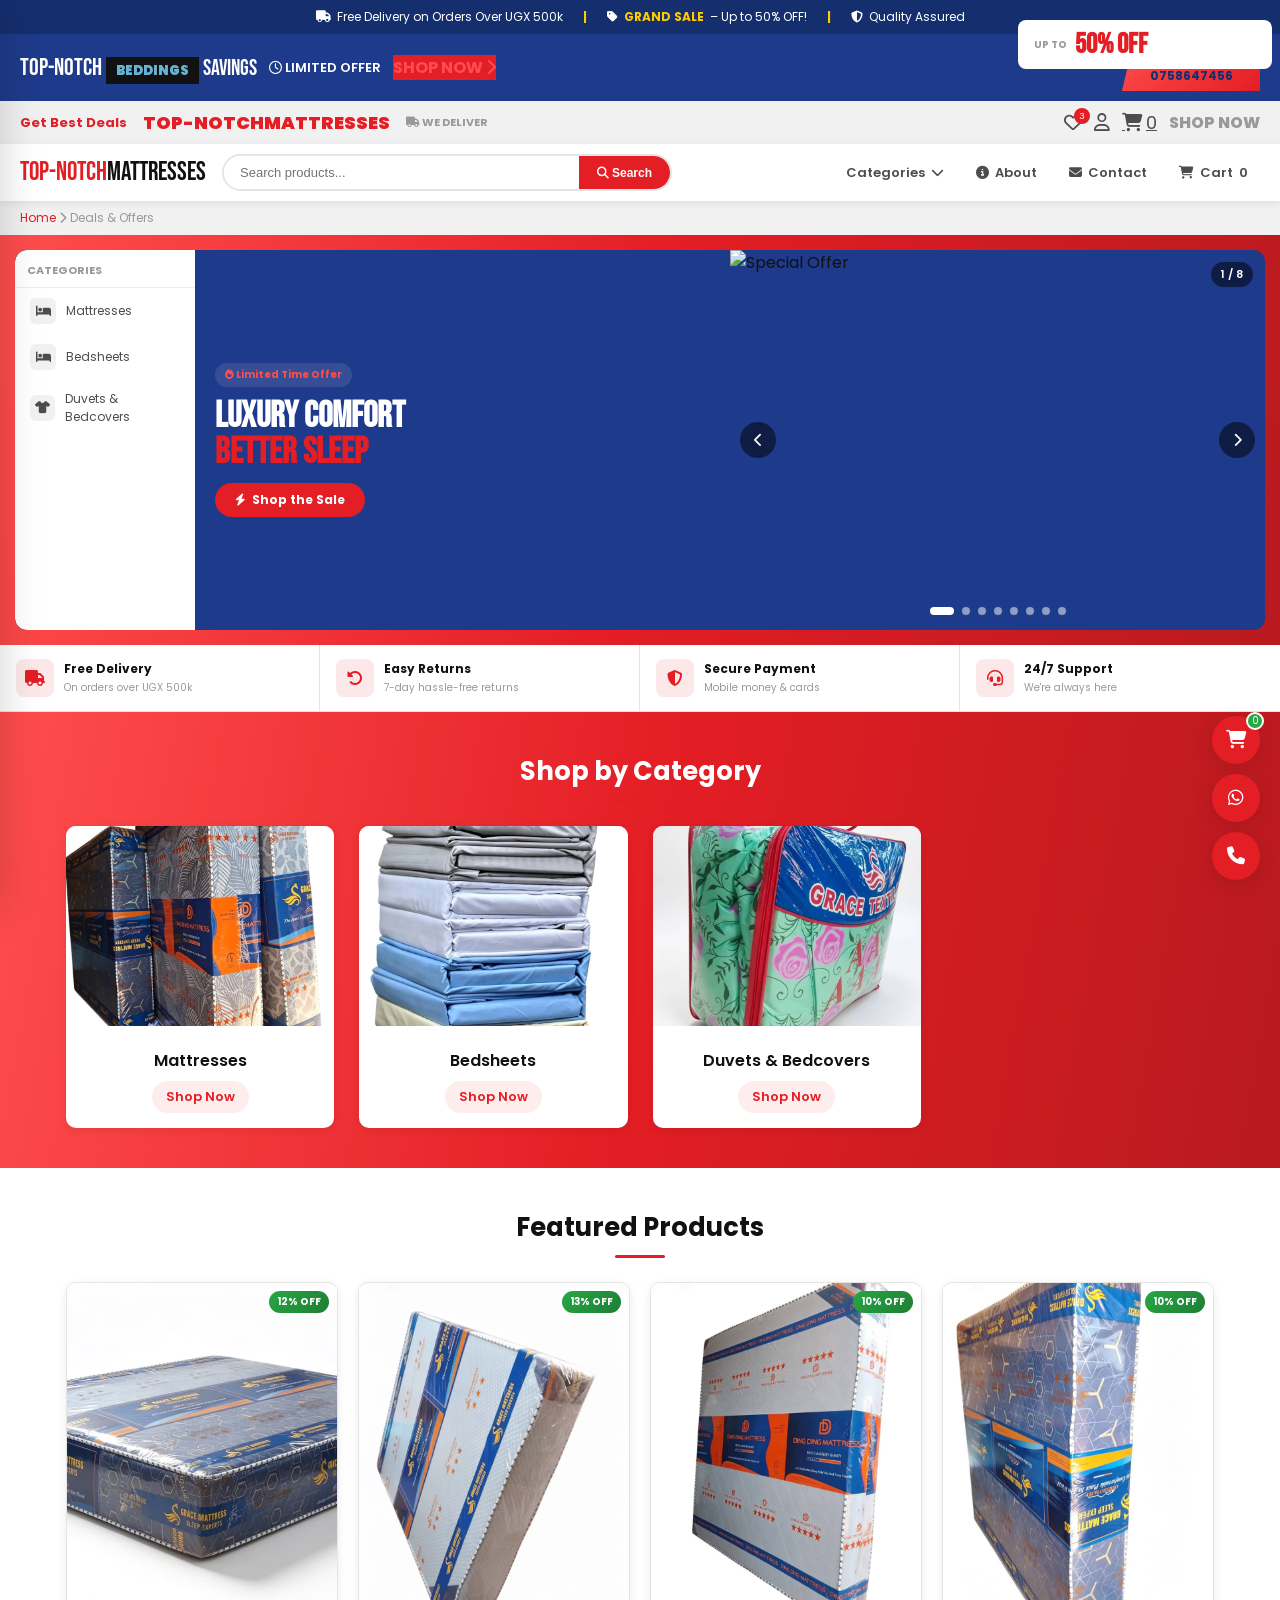
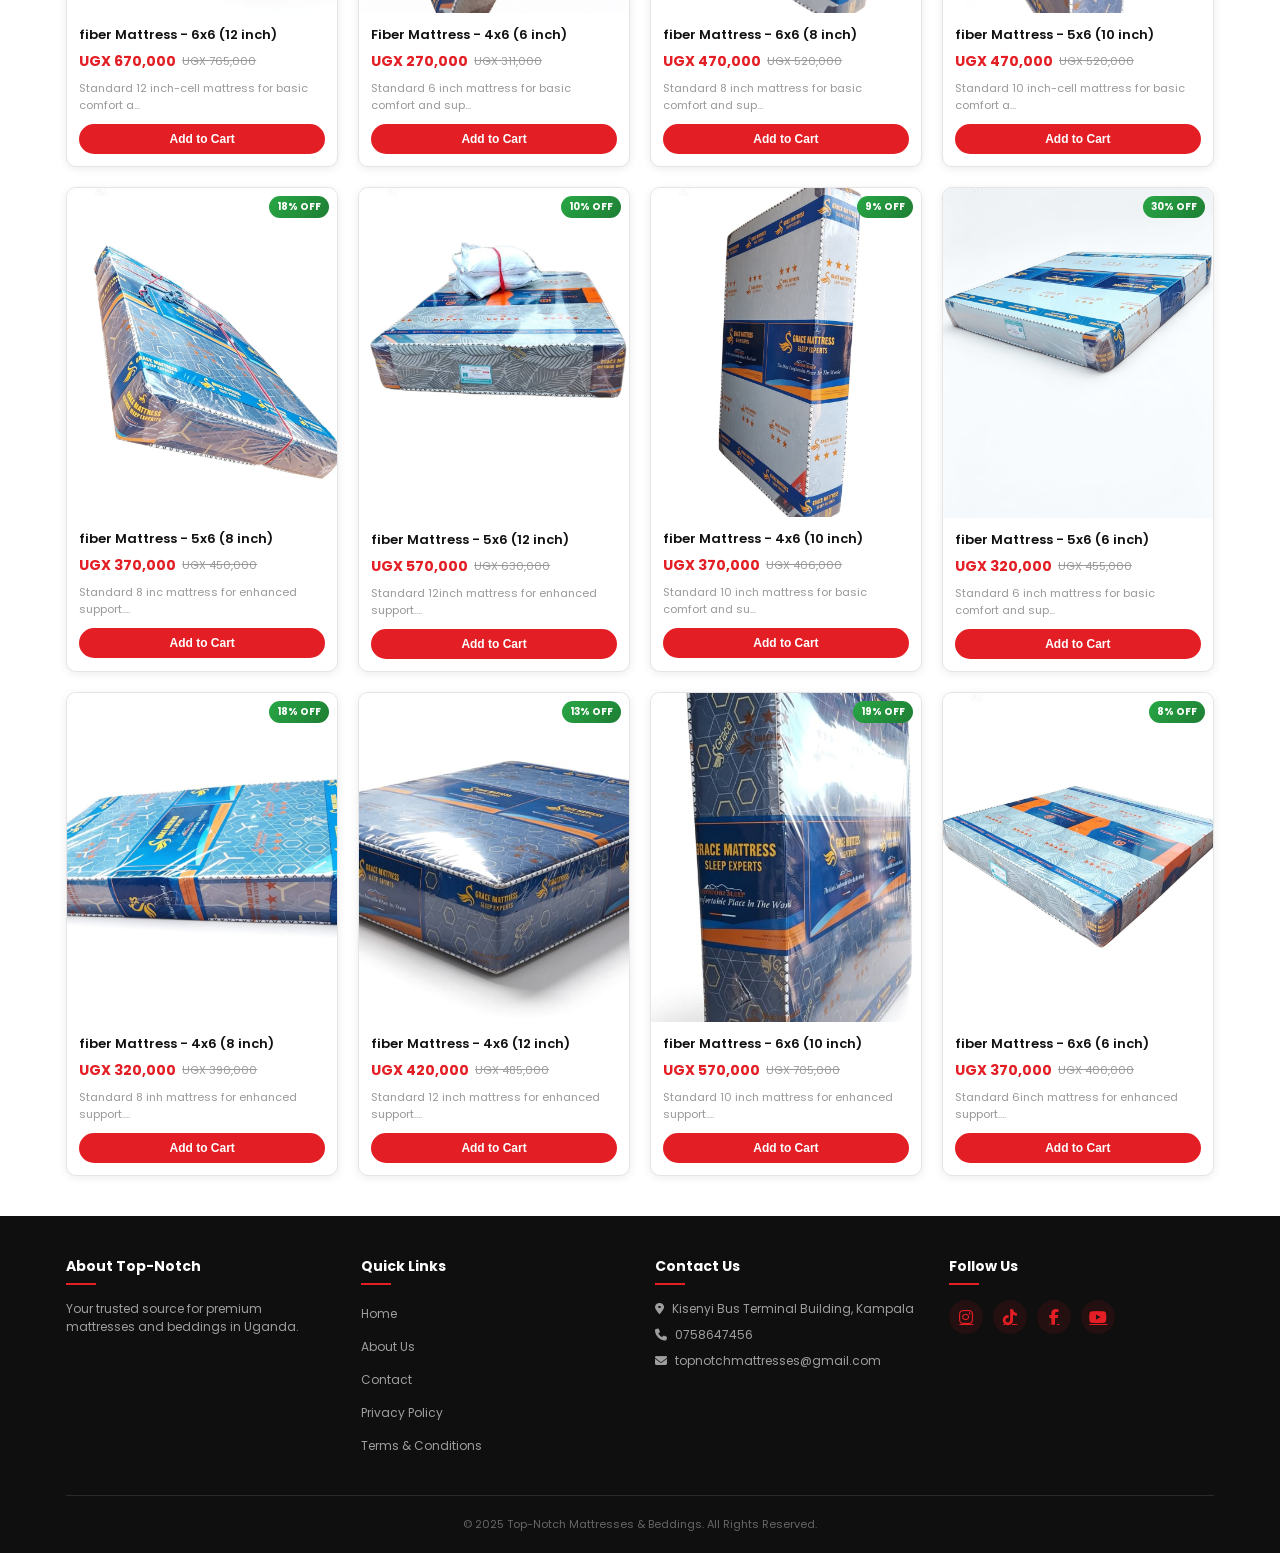
==== commit f3c3bd7d: "Update index.html" ====
--- a/index.html
+++ b/index.html
@@ -138,7 +138,7 @@
     </div>
     <div class="hero-slider-wrap">
       <div class="advert-slider" id="advertSlider">
-        <div class="slide active"><img src="11.png" alt="Special Offer"><div></div></div>
+        <div class="slide active"><img src="31.png" alt="Special Offer"><div></div></div>
         <div class="slide"><img src="22.png" alt="Electronics"><div class=""></div></div>
         <div class="slide"><img src="ad2.png" alt="New Arrivals"><div class=""></div></div>
         <div class="slide"><img src="ad3.png" alt="Fashion"><div class=""></div></div>
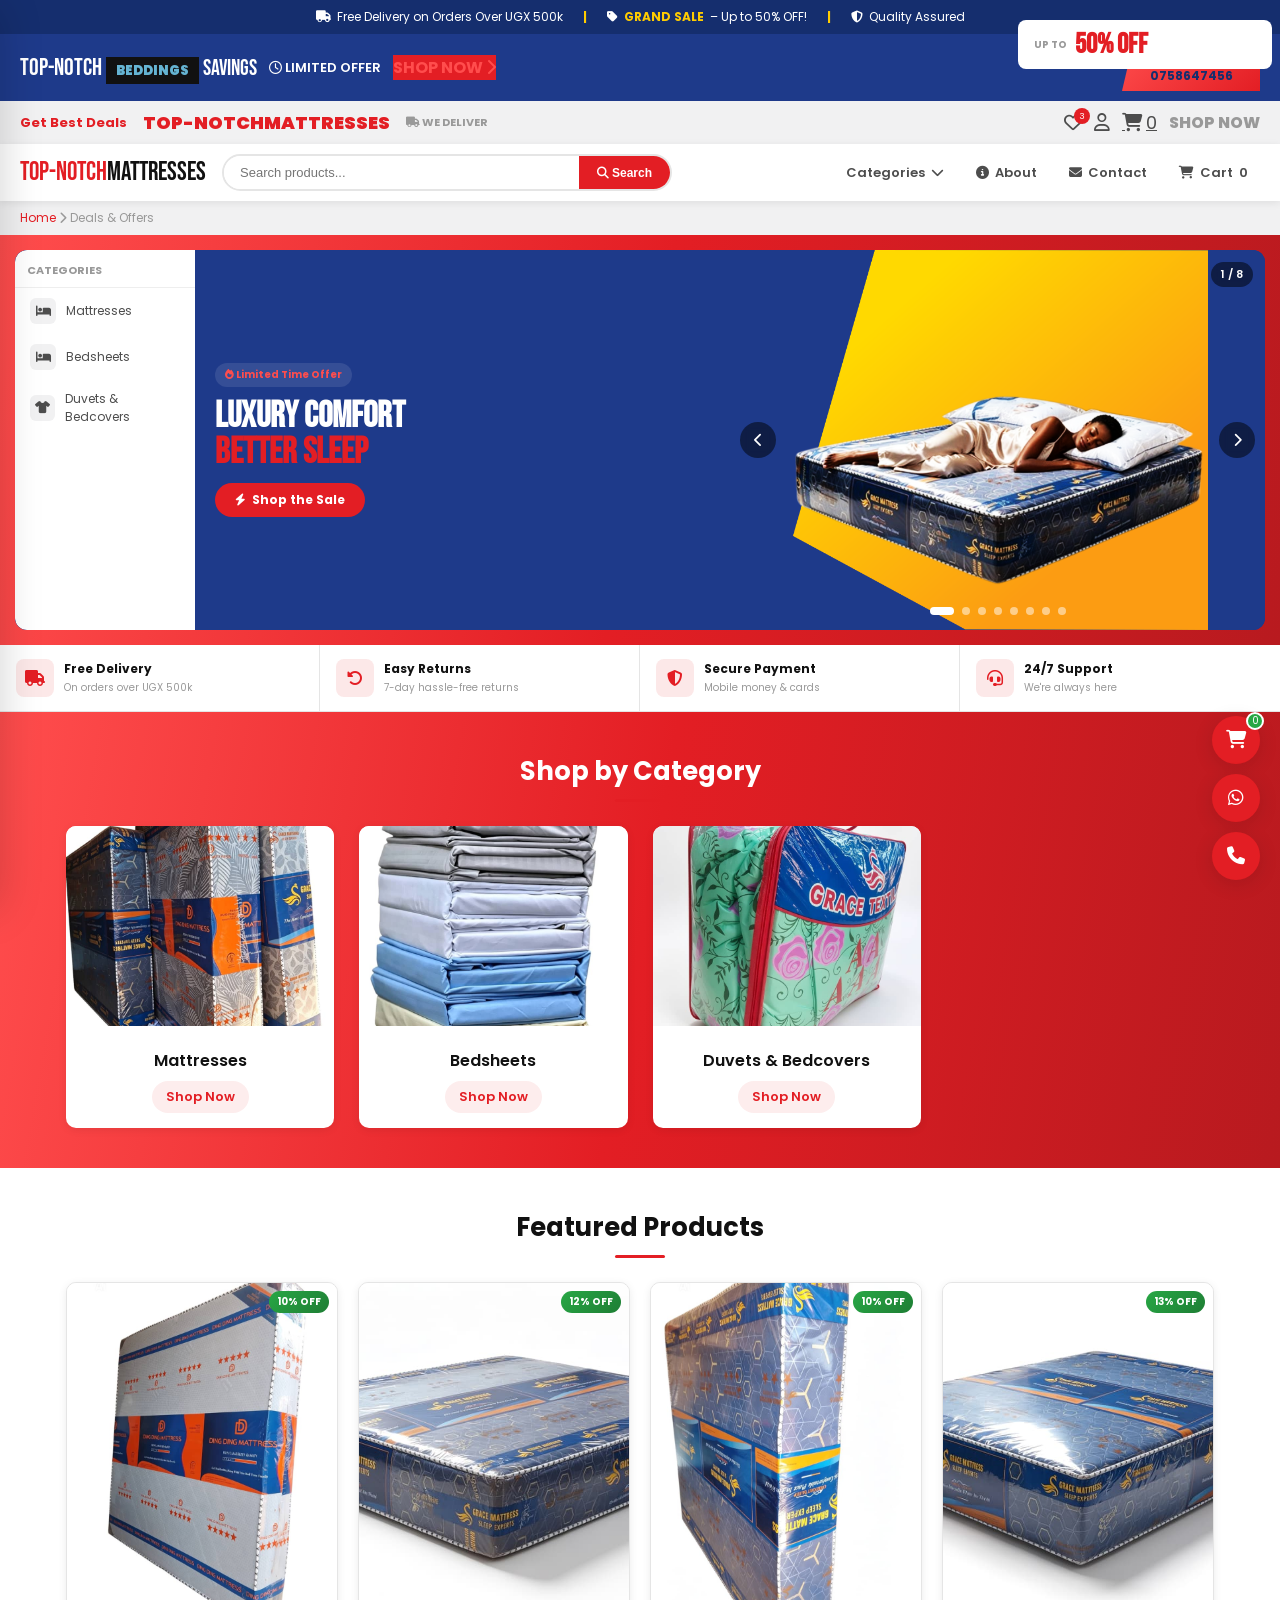
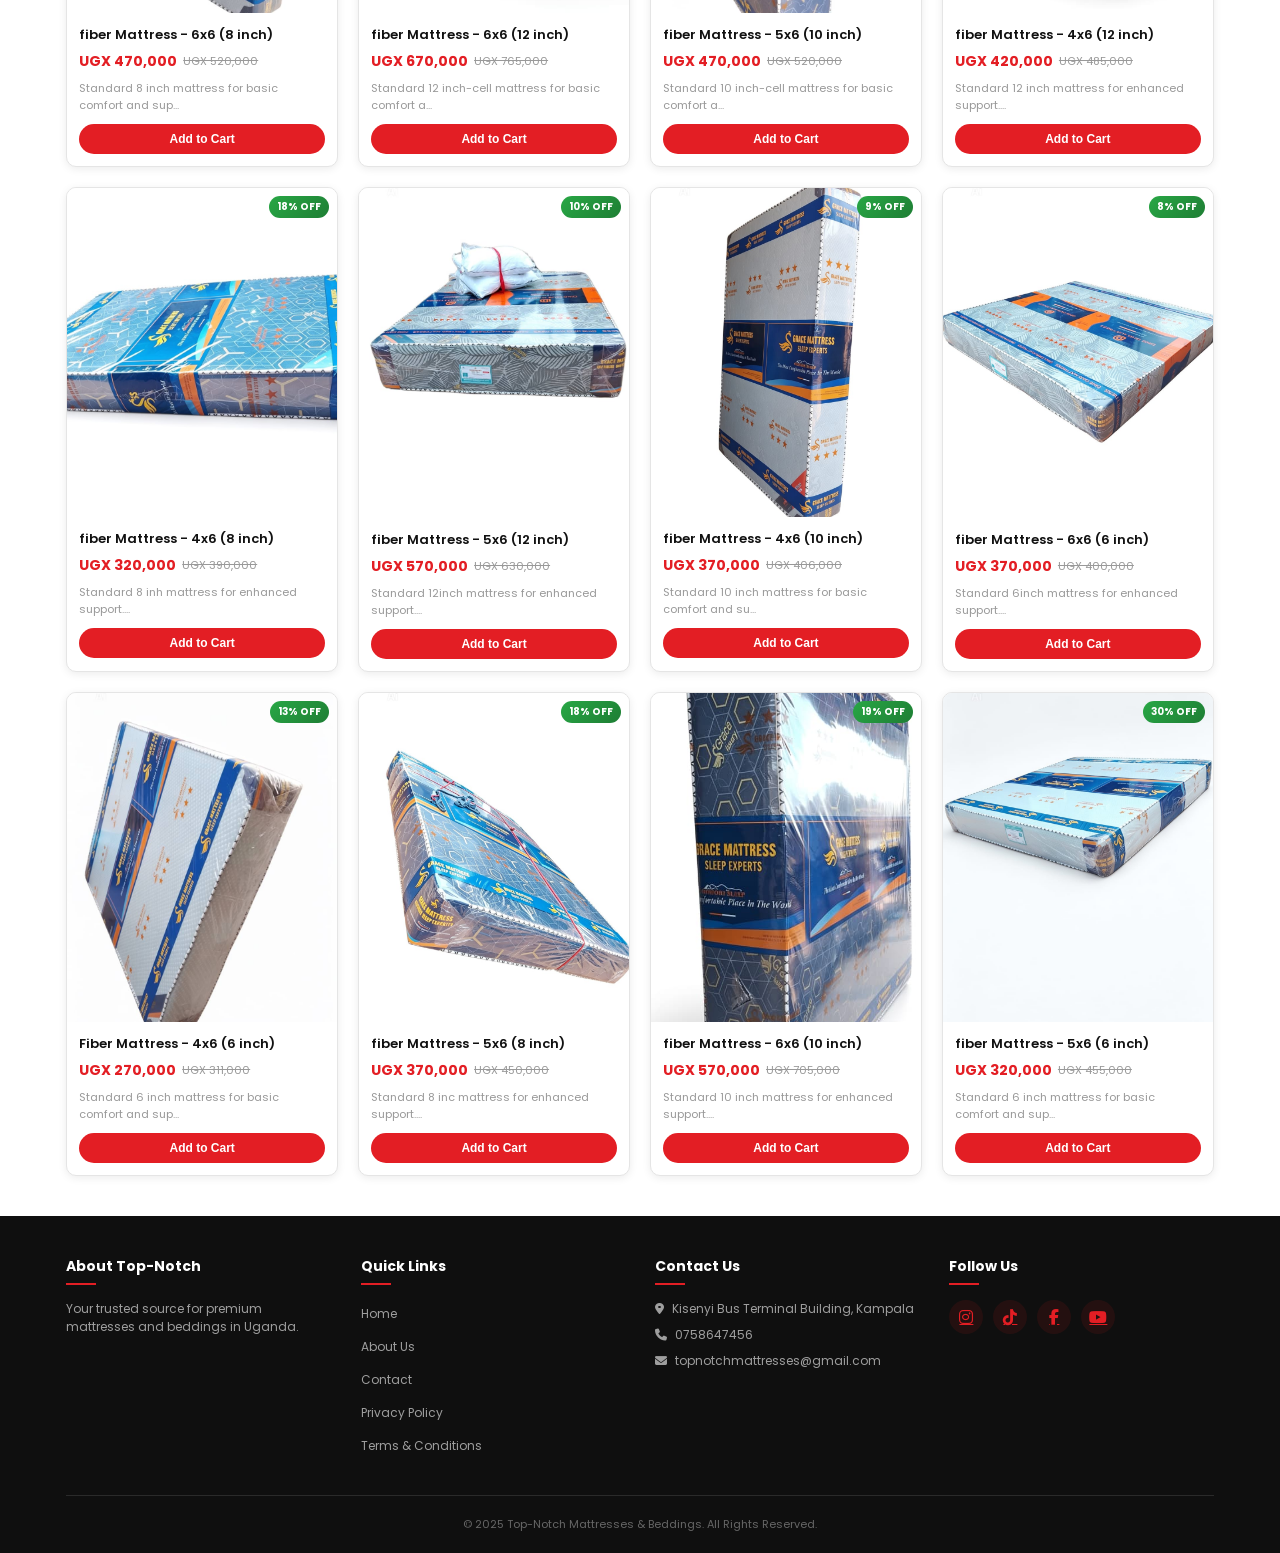
==== commit a5fce695: "Update index.html" ====
--- a/index.html
+++ b/index.html
@@ -139,8 +139,8 @@
     <div class="hero-slider-wrap">
       <div class="advert-slider" id="advertSlider">
         <div class="slide active"><img src="31.png" alt="Special Offer"><div></div></div>
-        <div class="slide"><img src="22.png" alt="Electronics"><div class=""></div></div>
-        <div class="slide"><img src="ad2.png" alt="New Arrivals"><div class=""></div></div>
+        <div class="slide"><img src="14.png" alt="Electronics"><div class=""></div></div>
+        <div class="slide"><img src="11.png" alt="New Arrivals"><div class=""></div></div>
         <div class="slide"><img src="ad3.png" alt="Fashion"><div class=""></div></div>
         <div class="slide"><img src="ad4.png" alt="Clearance"><div class=""></div></div>
         <div class="slide"><img src="ad6.png" alt="Hot Deals"><div class=""></div></div>
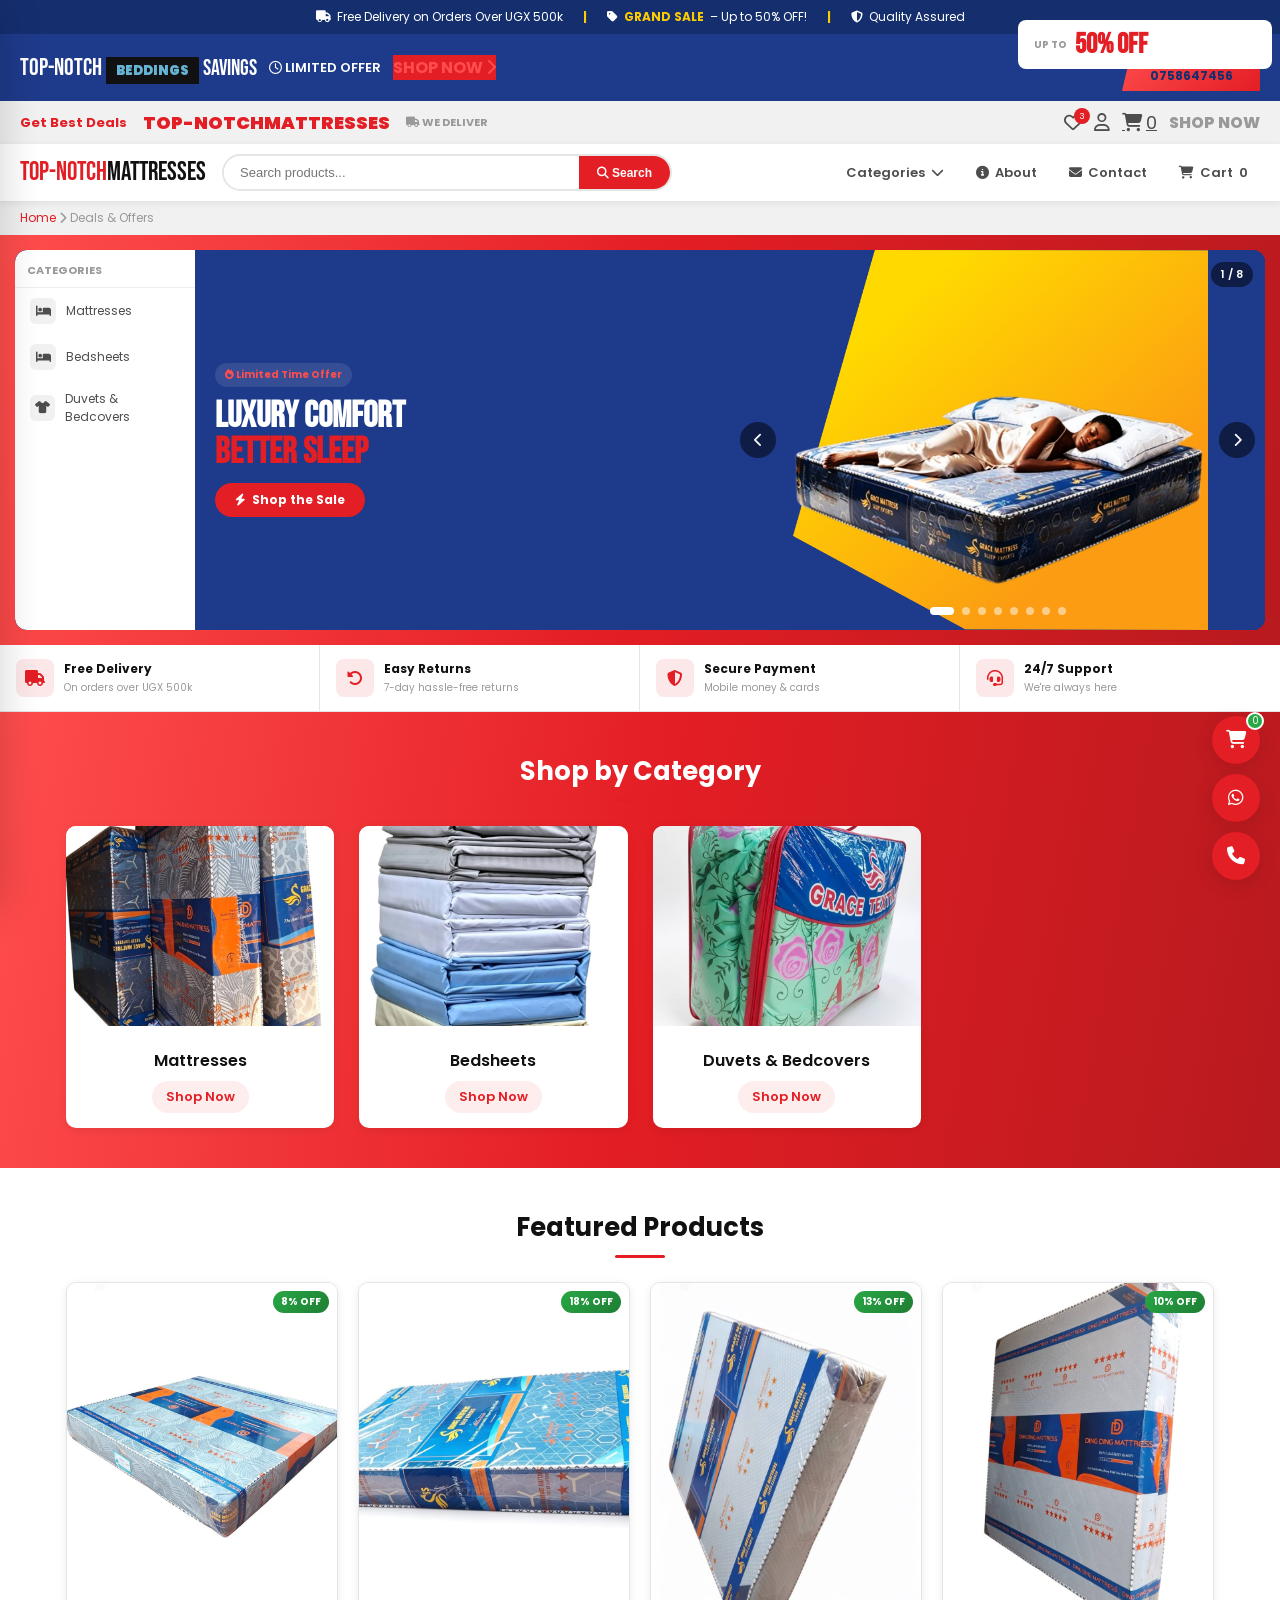
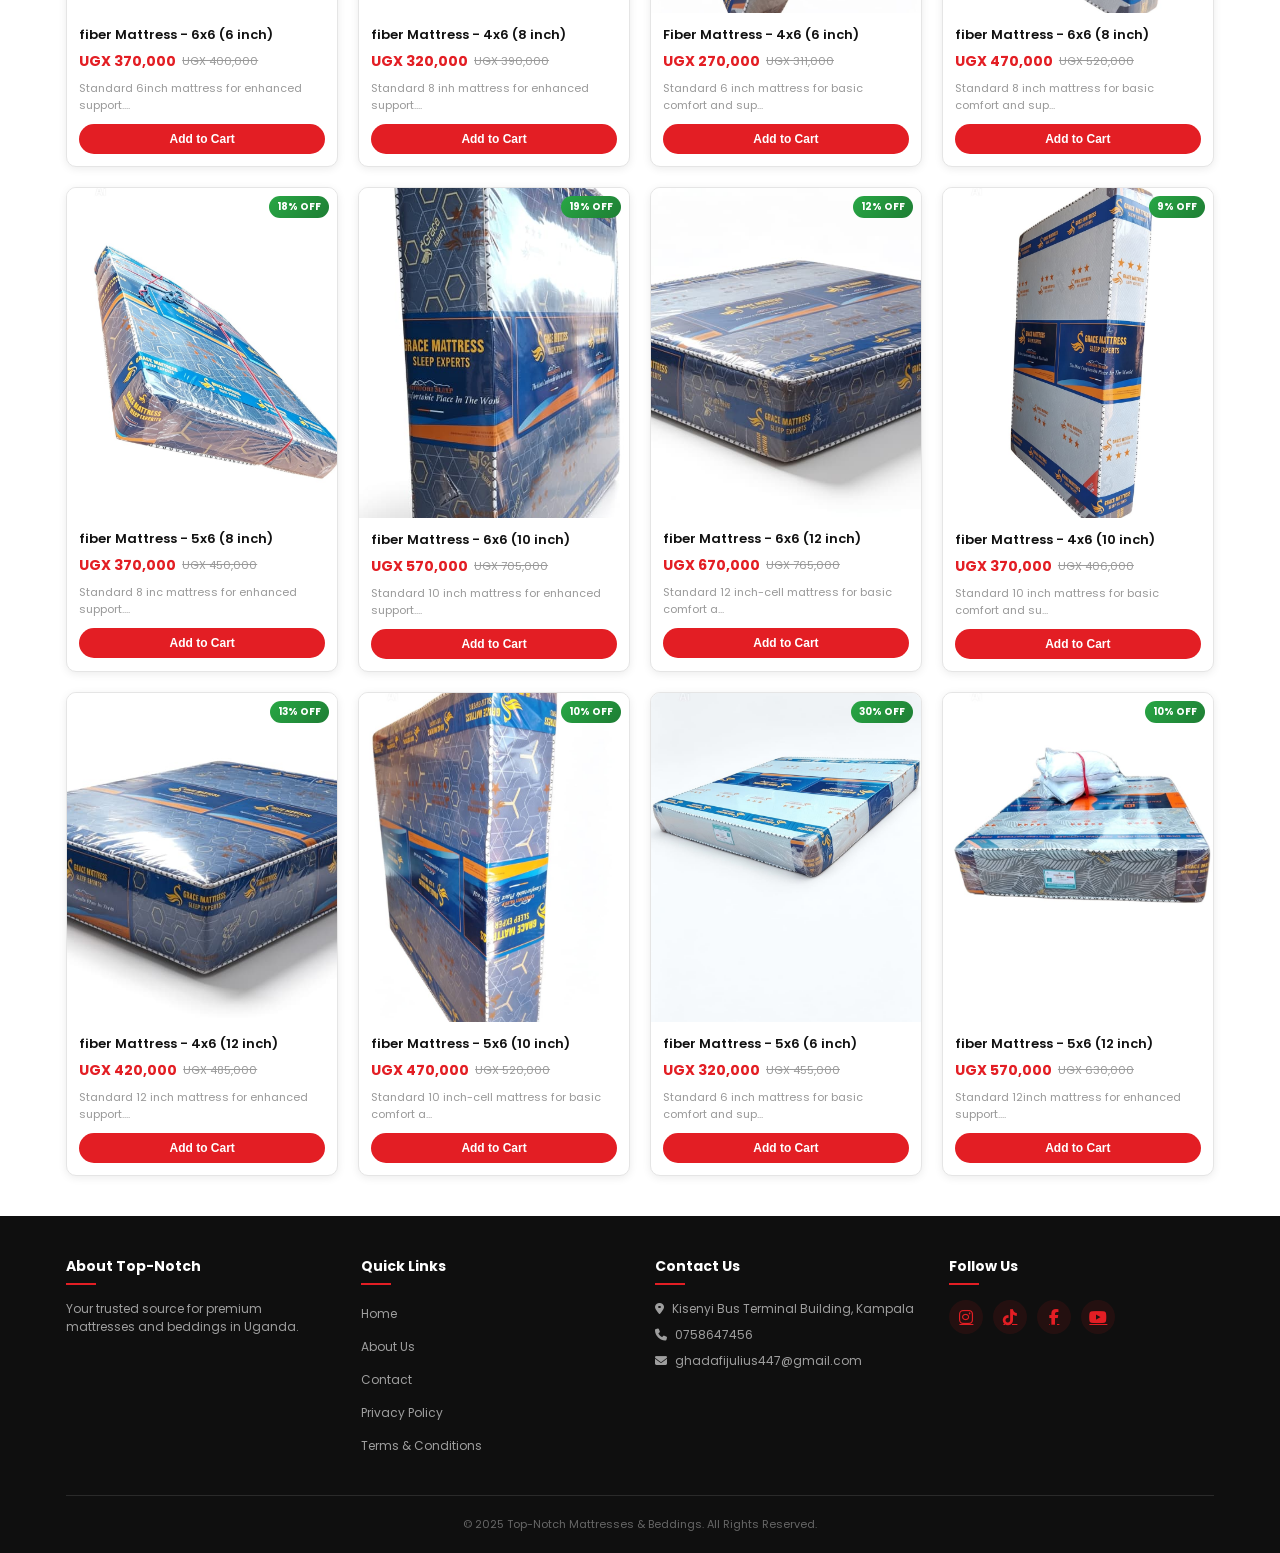
==== commit e23deb70: "Update index.html" ====
--- a/index.html
+++ b/index.html
@@ -169,7 +169,7 @@
 <section class="featured-products"><div class="container"><h2 class="section-title">Featured Products</h2><div class="product-grid" id="featured-products"></div></div></section>
 
 <!-- Footer -->
-<footer><div class="container"><div class="footer-container"><div class="footer-column"><h3>About Top-Notch</h3><p>Your trusted source for premium mattresses and beddings in Uganda.</p></div><div class="footer-column"><h3>Quick Links</h3><ul class="footer-links"><li><a href="index.html">Home</a></li><li><a href="about.html">About Us</a></li><li><a href="contact.html">Contact</a></li><li><a href="#">Privacy Policy</a></li><li><a href="#">Terms & Conditions</a></li></ul></div><div class="footer-column"><h3>Contact Us</h3><p><i class="fas fa-map-marker-alt"></i> Kisenyi Bus Terminal Building, Kampala</p><p><i class="fas fa-phone"></i> 0758647456</p><p><i class="fas fa-envelope"></i> topnotchmattresses@gmail.com</p></div><div class="footer-column"><h3>Follow Us</h3><div class="social-links"><a href="https://www.instagram.com/khedila_pro_ug?igsh=bzl2d2FpMGdnenFz"><i class="fab fa-instagram"></i></a><a href="https://www.tiktok.com/@topnotch608"><i class="fab fa-tiktok"></i></a><a href="https://www.facebook.com/share/1E3zDhCzjN/"><i class="fab fa-facebook-f"></i></a><a href="https://youtube.com/@ghadafijulius-s7x?si=W4IvHSzY52c9iJwG"><i class="fab fa-youtube"></i></a></div></div></div><div class="footer-bottom"><p>&copy; 2025 Top-Notch Mattresses & Beddings. All Rights Reserved.</p></div></div></footer>
+<footer><div class="container"><div class="footer-container"><div class="footer-column"><h3>About Top-Notch</h3><p>Your trusted source for premium mattresses and beddings in Uganda.</p></div><div class="footer-column"><h3>Quick Links</h3><ul class="footer-links"><li><a href="index.html">Home</a></li><li><a href="about.html">About Us</a></li><li><a href="contact.html">Contact</a></li><li><a href="#">Privacy Policy</a></li><li><a href="#">Terms & Conditions</a></li></ul></div><div class="footer-column"><h3>Contact Us</h3><p><i class="fas fa-map-marker-alt"></i> Kisenyi Bus Terminal Building, Kampala</p><p><i class="fas fa-phone"></i> 0758647456</p><p><i class="fas fa-envelope"></i>  ghadafijulius447@gmail.com</p></div><div class="footer-column"><h3>Follow Us</h3><div class="social-links"><a href="https://www.instagram.com/khedila_pro_ug?igsh=bzl2d2FpMGdnenFz"><i class="fab fa-instagram"></i></a><a href="https://www.tiktok.com/@topnotch608"><i class="fab fa-tiktok"></i></a><a href="https://www.facebook.com/share/1E3zDhCzjN/"><i class="fab fa-facebook-f"></i></a><a href="https://youtube.com/@ghadafijulius-s7x?si=W4IvHSzY52c9iJwG"><i class="fab fa-youtube"></i></a></div></div></div><div class="footer-bottom"><p>&copy; 2025 Top-Notch Mattresses & Beddings. All Rights Reserved.</p></div></div></footer>
 
 <!-- FAB Container -->
 <div class="fab-container"><div class="fab-main fab-cart"><i class="fas fa-shopping-cart"></i><span class="fab-cart-count">0</span></div><div class="fab-main fab-whatsapp"><i class="fab fa-whatsapp"></i></div><div class="fab-main fab-call"><i class="fas fa-phone"></i></div><div class="fab-cart-container"><div class="fab-cart-header"><h3>Your Cart</h3><button class="fab-cart-close"><i class="fas fa-times"></i></button></div><div class="fab-cart-items"></div><div class="fab-cart-summary"><div class="fab-cart-total"><span>Total:</span><span id="fab-cart-total">UGX 0</span></div><div class="fab-cart-buttons"><a href="cart.html" class="btn">View Cart</a></div></div></div></div>
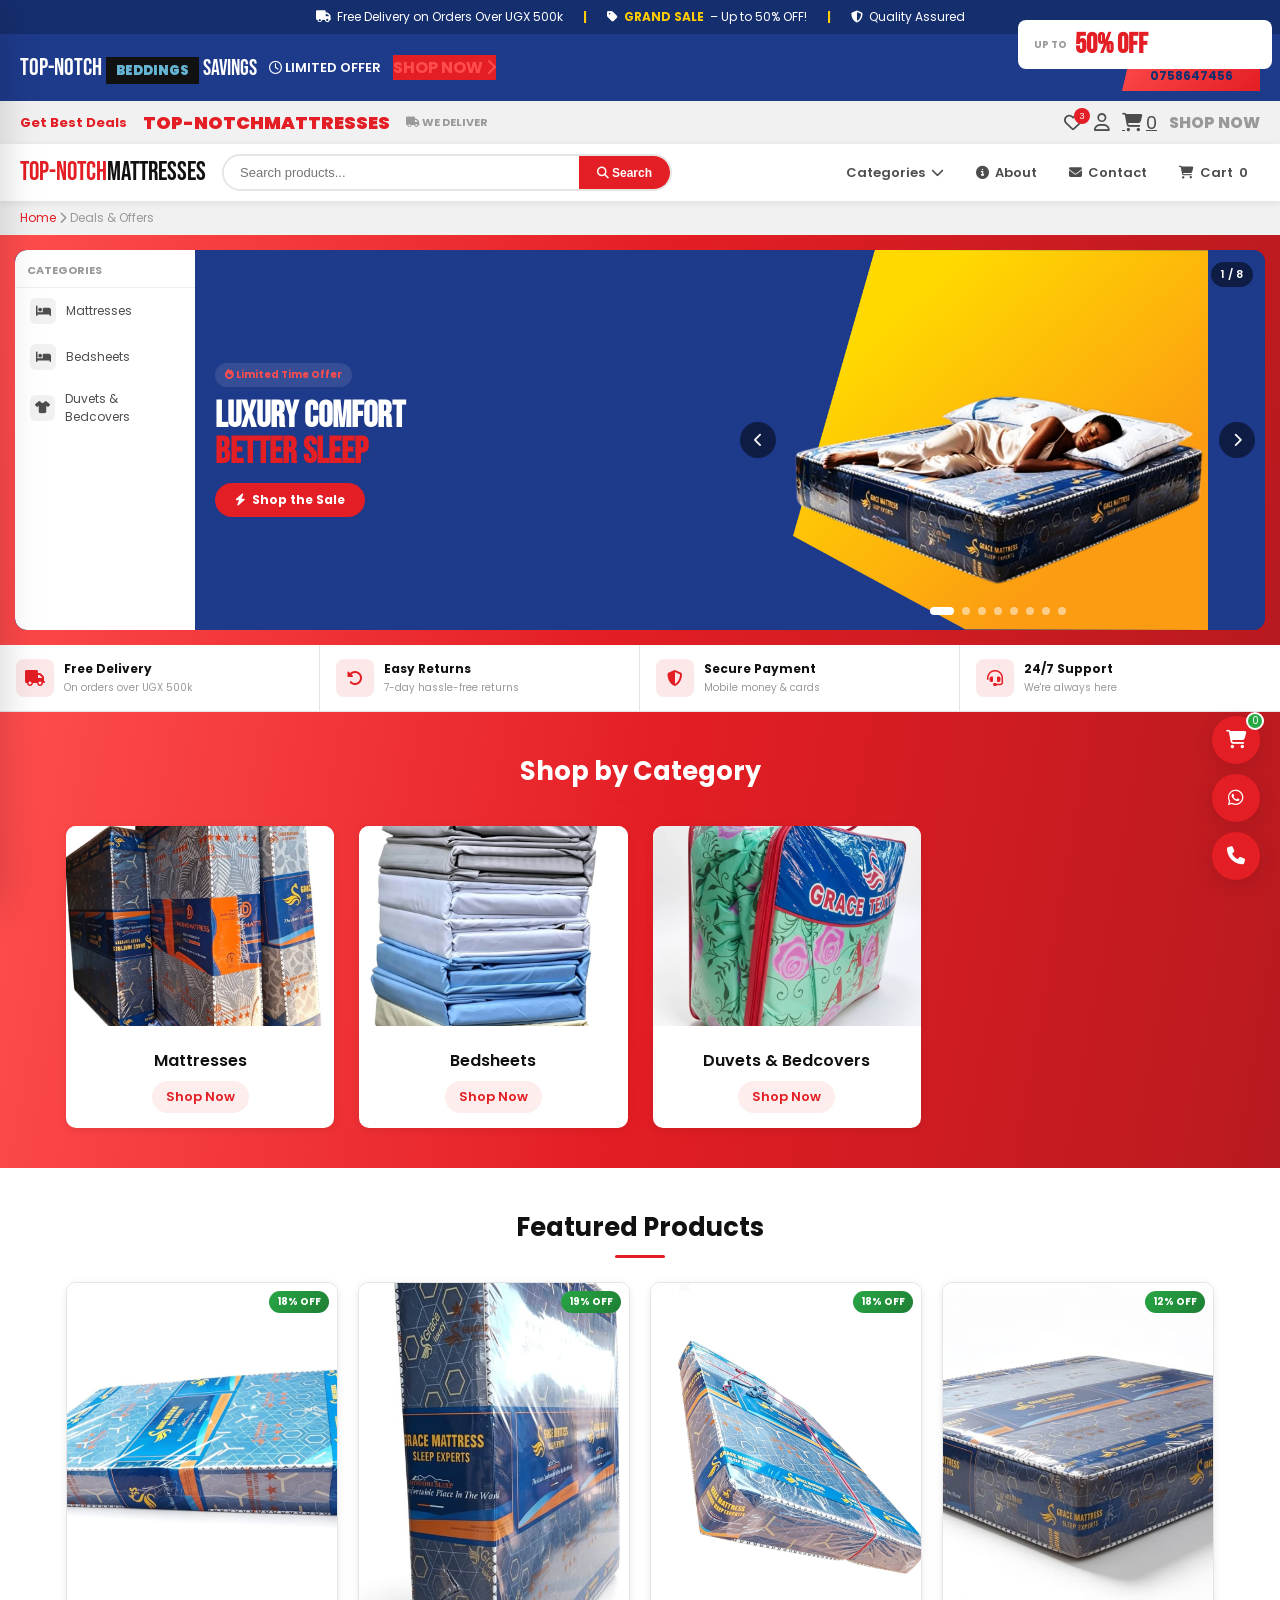
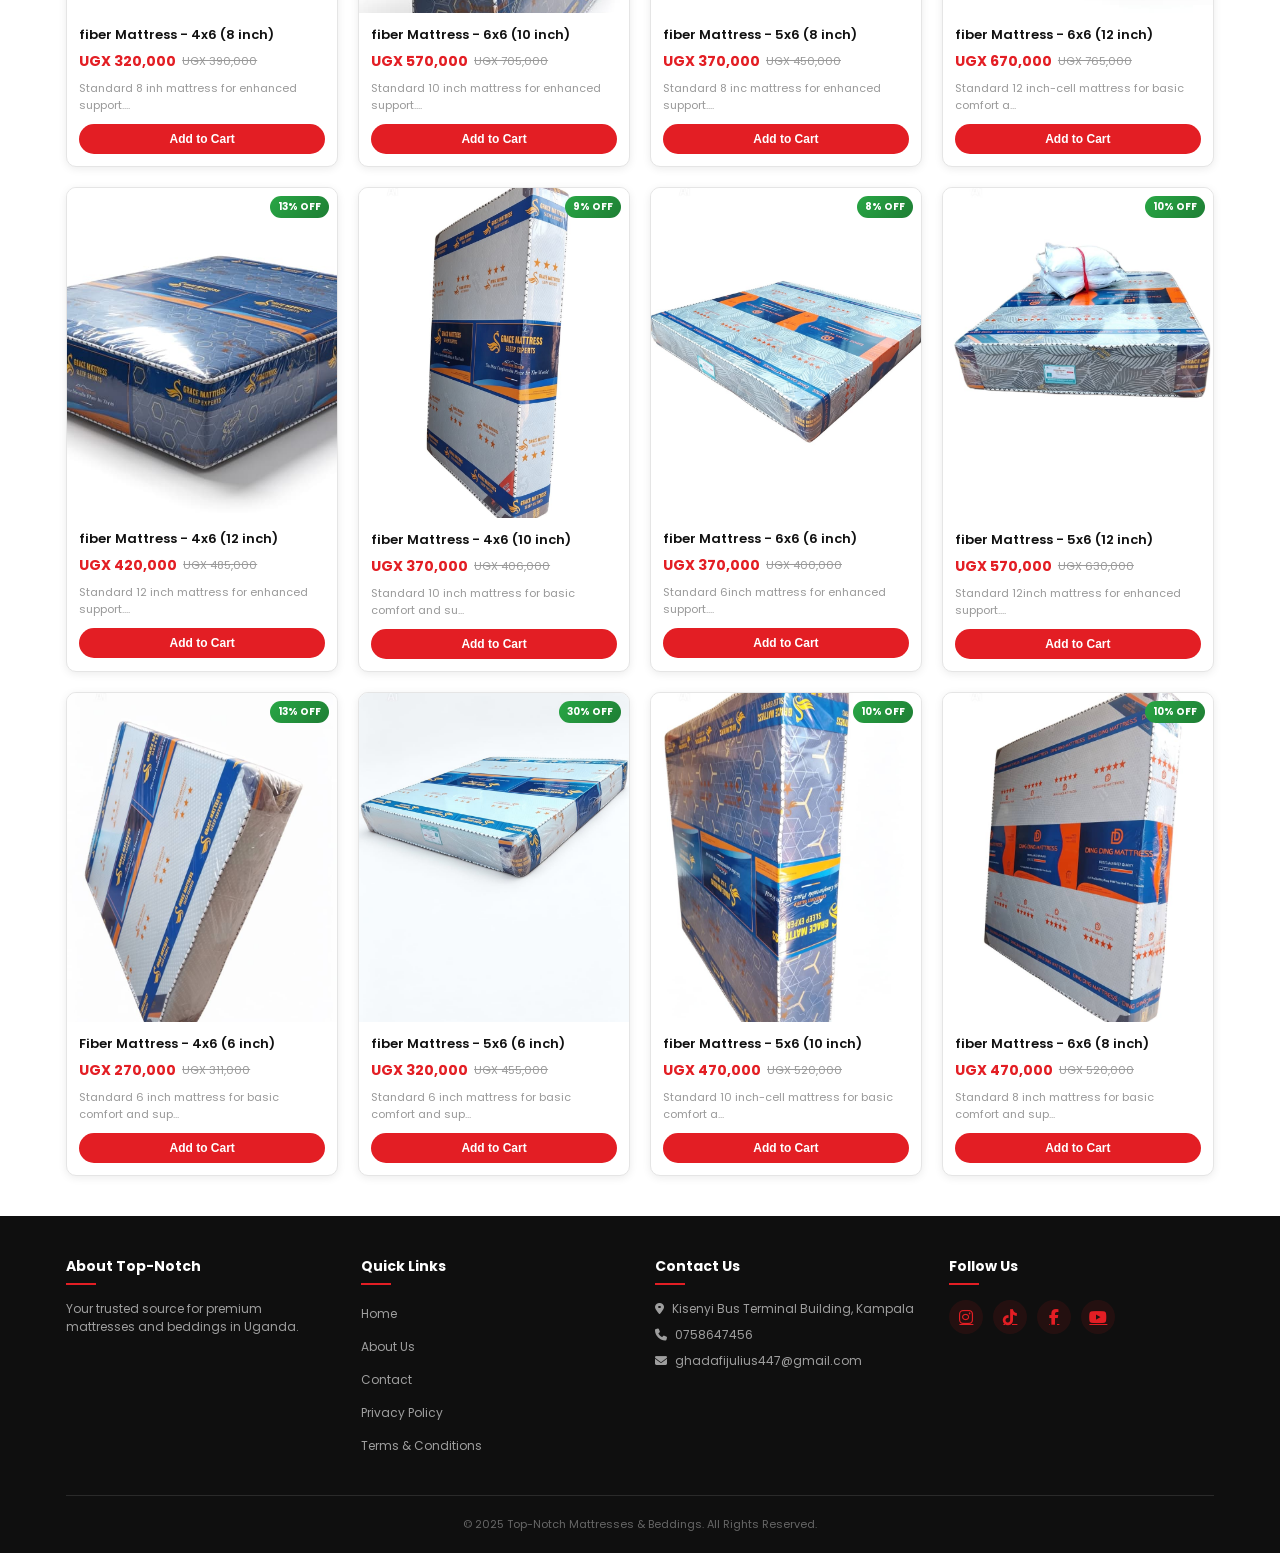
==== commit 3a635dc9: "Update index.html" ====
--- a/index.html
+++ b/index.html
@@ -1,6 +1,26 @@
 <!DOCTYPE html>
 <html lang="en">
 <head>
+    <script>
+  fbq('track', 'AddToCart');
+</script>
+    <!-- Meta Pixel Code -->
+<script>
+!function(f,b,e,v,n,t,s)
+{if(f.fbq)return;n=f.fbq=function(){n.callMethod?
+n.callMethod.apply(n,arguments):n.queue.push(arguments)};
+if(!f._fbq)f._fbq=n;n.push=n;n.loaded=!0;n.version='2.0';
+n.queue=[];t=b.createElement(e);t.async=!0;
+t.src=v;s=b.getElementsByTagName(e)[0];
+s.parentNode.insertBefore(t,s)}(window, document,'script',
+'https://connect.facebook.net/en_US/fbevents.js');
+fbq('init', '4424994541049746');
+fbq('track', 'PageView');
+</script>
+<noscript><img height="1" width="1" style="display:none"
+src="https://www.facebook.com/tr?id=4424994541049746&ev=PageView&noscript=1"
+/></noscript>
+<!-- End Meta Pixel Code -->
     <meta charset="UTF-8">
     <meta name="viewport" content="width=device-width, initial-scale=1.0, user-scalable=yes">
     <title>Top-Notch Mattresses & Beddings</title>
